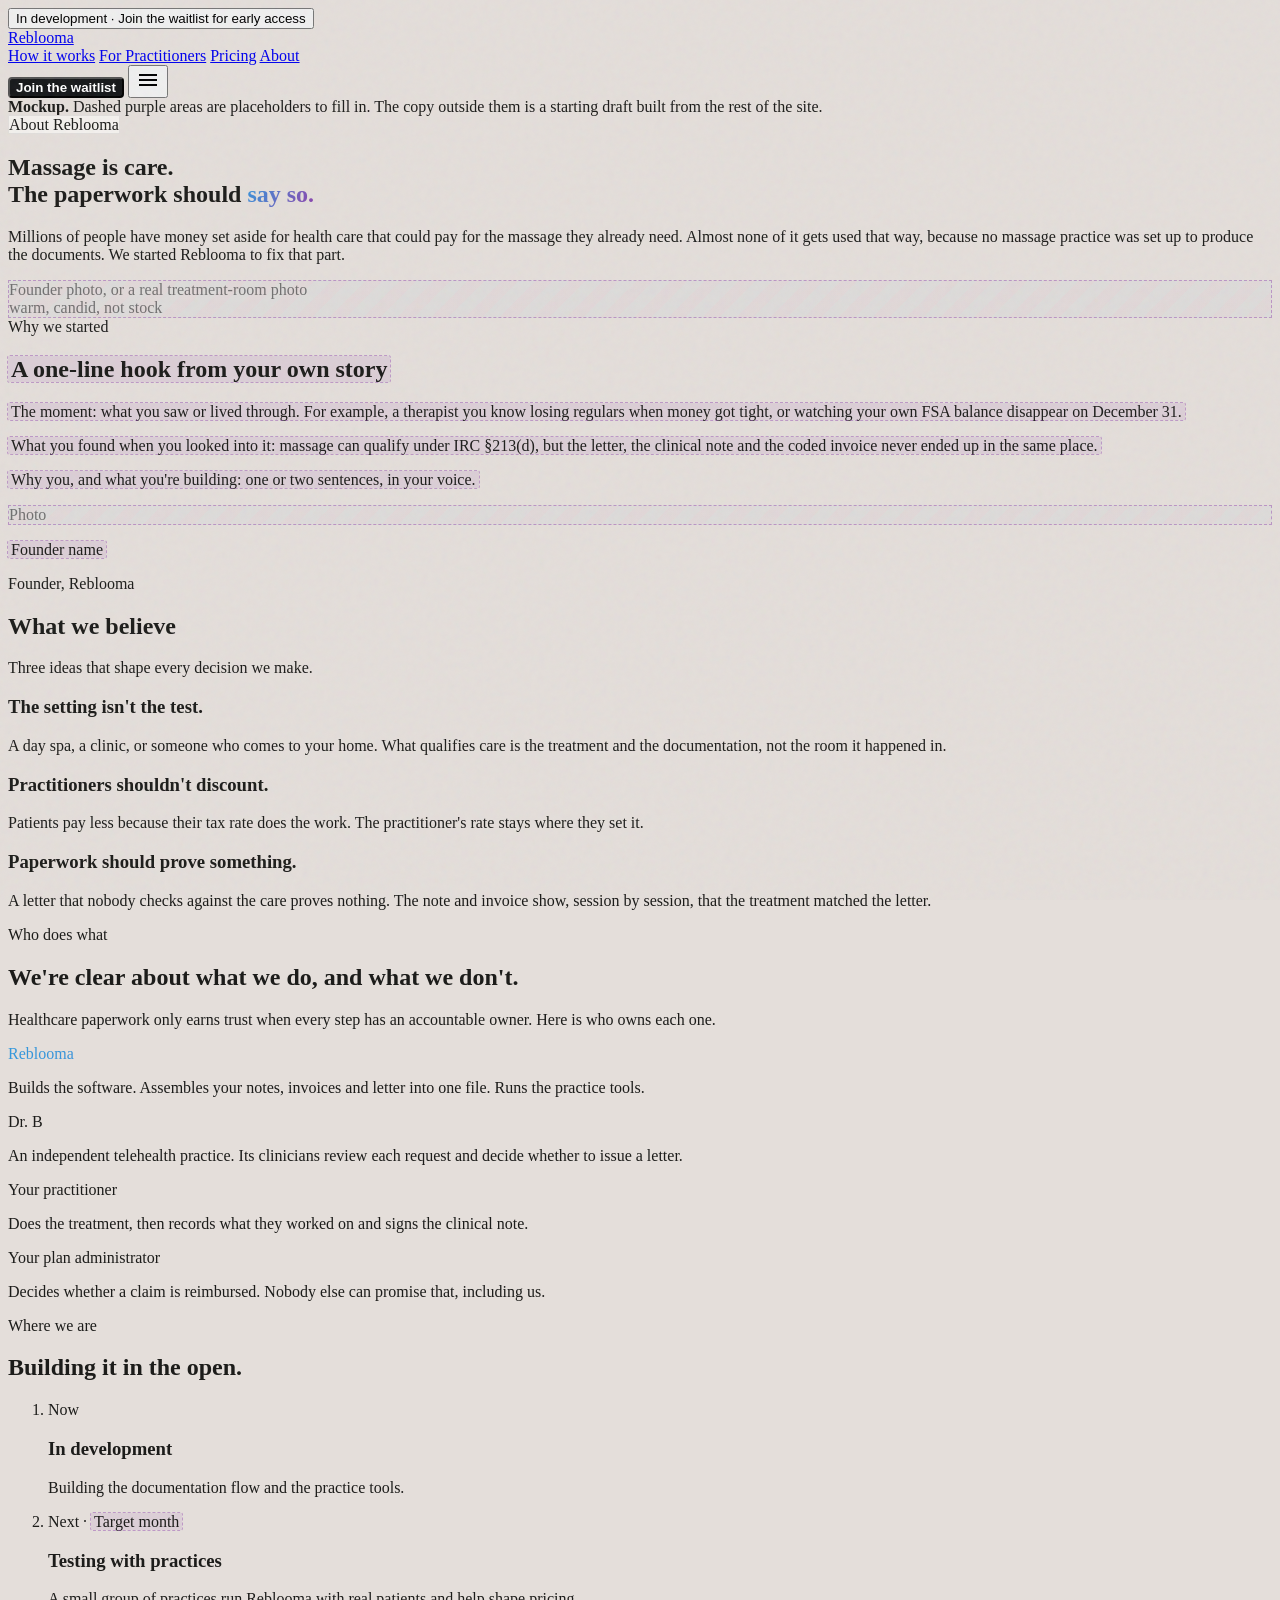
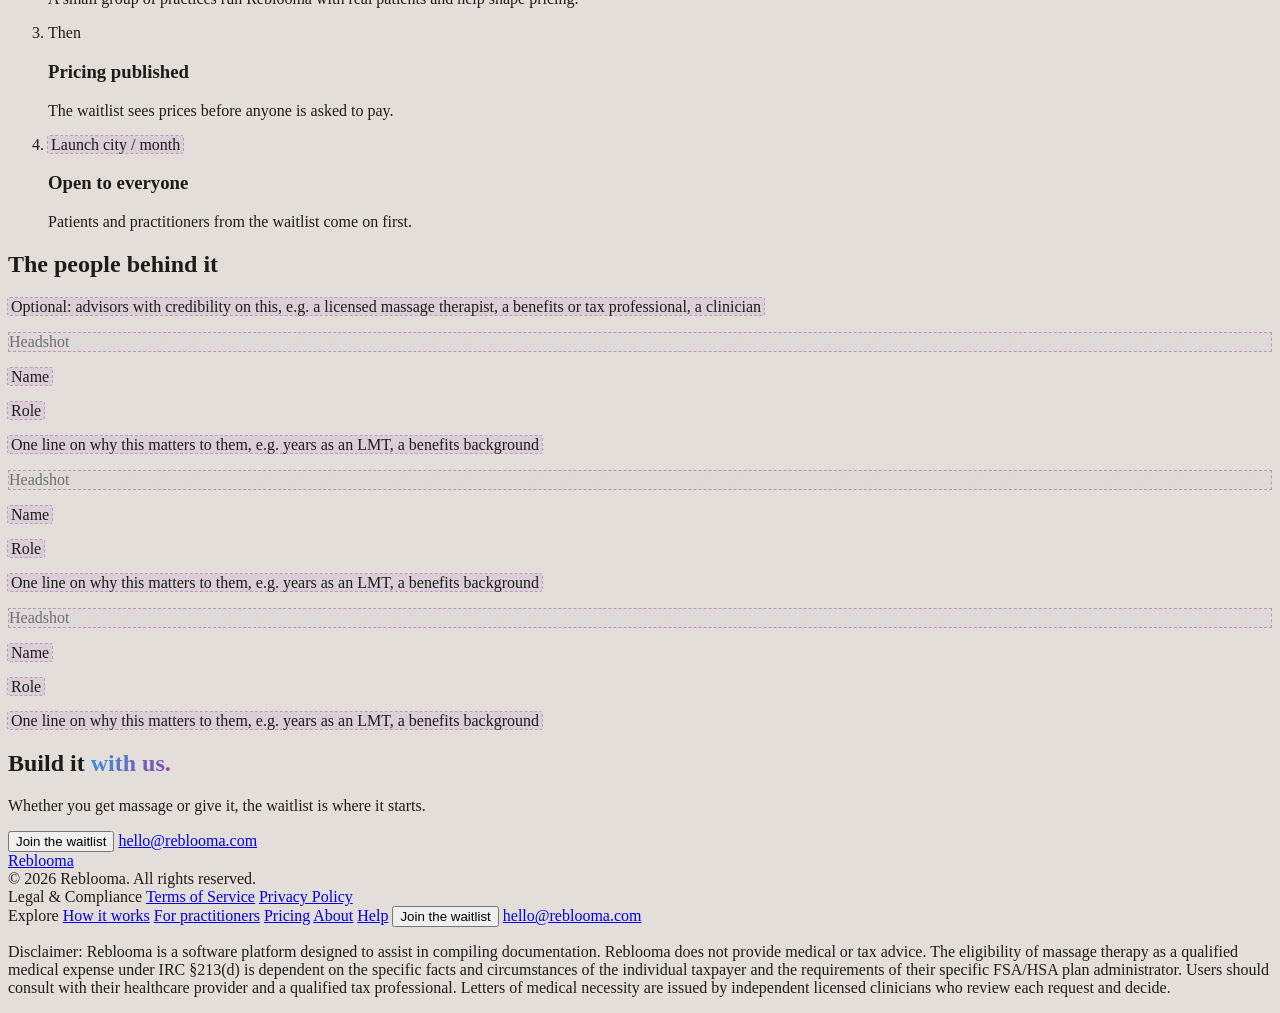
==== about.html @ 600e39d8 "Rebuild site: four linked pages, shared assets, waitlist flow Knit the Stitch exports into one site " ====
<!DOCTYPE html>
<html class="light" lang="en">
<head>
<meta charset="utf-8">
<meta content="width=device-width, initial-scale=1.0" name="viewport">
<title>About Reblooma</title>
<meta name="description" content="Why Reblooma exists: massage is care, and the paperwork should say so.">
<link rel="canonical" href="https://www.reblooma.com/about.html">
<meta property="og:type" content="website">
<meta property="og:site_name" content="Reblooma">
<meta property="og:title" content="About Reblooma">
<meta property="og:description" content="Why Reblooma exists: massage is care, and the paperwork should say so.">
<meta property="og:url" content="https://www.reblooma.com/about.html">
<meta name="robots" content="noindex">
<meta name="theme-color" content="#e4deda">
<link rel="icon" href="https://lh3.googleusercontent.com/aida-public/[base64]">
<script src="https://cdn.tailwindcss.com?plugins=forms,container-queries"></script>
<script src="assets/tailwind.config.js"></script>
<link href="https://fonts.googleapis.com/css2?family=Lora:ital,wght@0,400..700;1,400..700&amp;family=Source+Sans+3:ital,wght@0,200..900;1,200..900&amp;display=swap" rel="stylesheet">
<link href="https://fonts.googleapis.com/css2?family=Material+Symbols+Outlined:wght,FILL@100..700,0..1&amp;display=swap" rel="stylesheet">
<link rel="stylesheet" href="assets/site.css">
<script src="assets/site.js" defer></script>
</head>
<body class="font-body-md antialiased relative selection:bg-tertiary-container selection:text-surface">
<div class="texture-overlay" aria-hidden="true"></div>
<!-- BEGIN: Top Bar -->
<button type="button" data-waitlist data-cta="top-bar" class="bg-primary flex justify-center items-center w-full py-2 px-4 text-center z-40 relative hover:opacity-90">
<span class="text-surface font-label-caps text-label-caps uppercase tracking-widest"><span class="hidden sm:inline">In development &middot; </span>Join the waitlist for early access</span>
</button>
<!-- END: Top Bar -->
<!-- BEGIN: Main Header -->
<header class="bg-surface/80 backdrop-blur-md border-b border-primary/10 sticky top-0 w-full z-30">
<div class="flex justify-between items-center max-w-7xl mx-auto px-container-padding h-16">
<a class="text-headline-sm font-headline-sm font-bold text-primary tracking-tight flex items-center" href="index.html"><img alt="" class="h-8 w-auto inline-block mr-2" src="https://lh3.googleusercontent.com/aida-public/[base64]">Reblooma</a>
<nav class="hidden md:flex items-center gap-8" aria-label="Main">
<a class="text-secondary hover:text-primary transition-colors font-label-caps text-label-caps uppercase" href="index.html#how-it-works-section">How it works</a>
<a class="text-secondary hover:text-primary transition-colors font-label-caps text-label-caps uppercase" href="practitioners.html">For Practitioners</a>
<a class="text-secondary hover:text-primary transition-colors font-label-caps text-label-caps uppercase" href="pricing.html">Pricing</a>
<a class="text-primary font-bold border-b border-primary pb-1 font-label-caps text-label-caps uppercase" href="about.html" aria-current="page">About</a>
</nav>
<div class="flex items-center gap-2">
<button type="button" data-waitlist data-cta="header" class="btn-primary font-ui-button text-ui-button px-4 py-2 hover:opacity-80 transition-opacity">Join the waitlist</button>
<button type="button" data-menu-toggle aria-controls="mobile-menu" aria-expanded="false" aria-label="Menu" class="md:hidden w-10 h-10 flex items-center justify-center text-primary"><span class="material-symbols-outlined">menu</span></button>
</div>
</div>
<nav id="mobile-menu" hidden class="md:hidden border-t border-primary/10 bg-surface px-container-padding pb-2" aria-label="Mobile">
<a class="block py-3 border-b border-primary/5 font-label-caps text-label-caps uppercase text-secondary" href="index.html#how-it-works-section">How it works</a>
<a class="block py-3 border-b border-primary/5 font-label-caps text-label-caps uppercase text-secondary" href="practitioners.html">For Practitioners</a>
<a class="block py-3 border-b border-primary/5 font-label-caps text-label-caps uppercase text-secondary" href="pricing.html">Pricing</a>
<a class="block py-3 border-b border-primary/5 font-label-caps text-label-caps uppercase text-primary font-bold" href="about.html">About</a>
</nav>
</header>
<!-- END: Main Header -->
<main class="relative z-20">
<!-- MOCKUP BANNER: remove before publishing -->
<div class="bg-[#8e44ad]/10 border-b border-[#8e44ad]/30 text-center px-container-padding py-3 text-[0.85rem] text-ink">
<b>Mockup.</b> Dashed purple areas are placeholders to fill in. The copy outside them is a starting draft built from the rest of the site.
</div>

<!-- BEGIN: Hero -->
<section class="max-w-7xl mx-auto px-container-padding pt-20 md:pt-24 pb-[52px] md:pb-section-gap">
<div class="grid grid-cols-1 lg:grid-cols-2 gap-16 items-center">
<div class="space-y-8">
<span class="font-label-caps text-label-caps uppercase tracking-widest text-primary border border-primary/20 px-3 py-1 rounded-full surface-tier-1 inline-block">About Reblooma</span>
<h1 class="font-display-lg-mobile md:font-display-lg text-display-lg-mobile md:text-display-lg text-primary">Massage is care. <br>The paperwork should <span class="brand-gradient-text">say so.</span></h1>
<p class="font-body-lg text-body-lg text-on-surface-variant max-w-xl">Millions of people have money set aside for health care that could pay for the massage they already need. Almost none of it gets used that way, because no massage practice was set up to produce the documents. We started Reblooma to fix that part.</p>
</div>
<div class="placeholder rounded-[4px] flex items-center justify-center text-center text-[0.8rem] font-label-caps uppercase tracking-widest p-4 aspect-[4/3] w-full">Founder photo, or a real treatment-room photo<br><span class='normal-case tracking-normal font-normal'>warm, candid, not stock</span></div>
</div>
</section>
<!-- END: Hero -->

<!-- BEGIN: Founder letter -->
<section class="bg-[#f3f0ed] border-y border-primary/5 py-[52px] md:py-section-gap">
<div class="max-w-[720px] mx-auto px-container-padding">
<span class="font-label-caps uppercase block mb-4 text-[0.7rem] tracking-[0.16em] text-ink/42">Why we started</span>
<h2 class="font-headline-md text-headline-md text-ink mb-8"><span class="fill-me">A one-line hook from your own story</span></h2>
<div class="space-y-5 text-[1.05rem] leading-[1.7] text-ink/80">
<p><span class="fill-me">The moment: what you saw or lived through. For example, a therapist you know losing regulars when money got tight, or watching your own FSA balance disappear on December 31.</span></p>
<p><span class="fill-me">What you found when you looked into it: massage can qualify under IRC §213(d), but the letter, the clinical note and the coded invoice never ended up in the same place.</span></p>
<p><span class="fill-me">Why you, and what you're building: one or two sentences, in your voice.</span></p>
</div>
<div class="border-t border-primary/10 mt-10 pt-6 flex items-center gap-4">
<div class="placeholder rounded-[4px] flex items-center justify-center text-center text-[0.8rem] font-label-caps uppercase tracking-widest p-4 w-14 h-14 !p-0 text-[0.6rem] shrink-0">Photo</div>
<div><p class="font-['Lora'] italic text-[1.2rem] text-ink"><span class="fill-me">Founder name</span></p><p class="font-label-caps text-label-caps uppercase text-secondary">Founder, Reblooma</p></div>
</div>
</div>
</section>
<!-- END: Founder letter -->

<!-- BEGIN: Beliefs -->
<section class="py-[52px] md:py-section-gap">
<div class="max-w-7xl mx-auto px-container-padding">
<div class="text-center max-w-2xl mx-auto mb-14">
<h2 class="font-headline-md text-headline-md text-primary mb-4">What we believe</h2>
<p class="text-on-surface-variant">Three ideas that shape every decision we make.</p>
</div>
<div class="grid grid-cols-1 md:grid-cols-3 gap-8">
<div class="bg-[#f3f0ed] border border-[#16181a]/[0.08] rounded-[4px] p-8"><h3 class="font-headline-sm text-[22px] text-ink mb-3">The setting isn't the test.</h3><p class="text-ink/62">A day spa, a clinic, or someone who comes to your home. What qualifies care is the treatment and the documentation, not the room it happened in.</p></div>
<div class="bg-[#f3f0ed] border border-[#16181a]/[0.08] rounded-[4px] p-8"><h3 class="font-headline-sm text-[22px] text-ink mb-3">Practitioners shouldn't discount.</h3><p class="text-ink/62">Patients pay less because their tax rate does the work. The practitioner's rate stays where they set it.</p></div>
<div class="bg-[#f3f0ed] border border-[#16181a]/[0.08] rounded-[4px] p-8"><h3 class="font-headline-sm text-[22px] text-ink mb-3">Paperwork should prove something.</h3><p class="text-ink/62">A letter that nobody checks against the care proves nothing. The note and invoice show, session by session, that the treatment matched the letter.</p></div>
</div>
</div>
</section>
<!-- END: Beliefs -->

<!-- BEGIN: Who does what -->
<section class="bg-surface border-y border-primary/10 py-[52px] md:py-section-gap">
<div class="max-w-5xl mx-auto px-container-padding">
<span class="font-label-caps uppercase block mb-4 text-[0.7rem] tracking-[0.16em] text-ink/42">Who does what</span>
<h2 class="font-headline-md text-headline-md text-ink mb-4">We're clear about what we do, and what we don't.</h2>
<p class="text-ink/62 mb-12 max-w-2xl">Healthcare paperwork only earns trust when every step has an accountable owner. Here is who owns each one.</p>
<div class="grid grid-cols-1 sm:grid-cols-2 lg:grid-cols-4 gap-4">
<div class="bg-[#f3f0ed] border-2 border-ink rounded-[4px] p-6"><p class="font-label-caps text-label-caps uppercase tracking-widest brand-gradient-text mb-3">Reblooma</p><p class="text-ink/80 text-[0.95rem] leading-relaxed">Builds the software. Assembles your notes, invoices and letter into one file. Runs the practice tools.</p></div>
<div class="bg-[#f3f0ed] border border-[#16181a]/[0.08] rounded-[4px] p-6"><p class="font-label-caps text-label-caps uppercase tracking-widest text-ink/42 mb-3">Dr. B</p><p class="text-ink/80 text-[0.95rem] leading-relaxed">An independent telehealth practice. Its clinicians review each request and decide whether to issue a letter.</p></div>
<div class="bg-[#f3f0ed] border border-[#16181a]/[0.08] rounded-[4px] p-6"><p class="font-label-caps text-label-caps uppercase tracking-widest text-ink/42 mb-3">Your practitioner</p><p class="text-ink/80 text-[0.95rem] leading-relaxed">Does the treatment, then records what they worked on and signs the clinical note.</p></div>
<div class="bg-[#f3f0ed] border border-[#16181a]/[0.08] rounded-[4px] p-6"><p class="font-label-caps text-label-caps uppercase tracking-widest text-ink/42 mb-3">Your plan administrator</p><p class="text-ink/80 text-[0.95rem] leading-relaxed">Decides whether a claim is reimbursed. Nobody else can promise that, including us.</p></div>
</div>
</div>
</section>
<!-- END: Who does what -->

<!-- BEGIN: Where we are -->
<section class="py-[52px] md:py-section-gap">
<div class="max-w-[720px] mx-auto px-container-padding">
<span class="font-label-caps uppercase block mb-4 text-[0.7rem] tracking-[0.16em] text-ink/42">Where we are</span>
<h2 class="font-headline-md text-headline-md text-ink mb-10">Building it in the open.</h2>
<ol class="relative border-l border-ink/15 ml-2 [&>li]:-ml-2">
<li class="relative pl-10 pb-10 last:pb-0"><span class="absolute left-0 top-1 w-4 h-4 rounded-full savings-bar-gradient"></span><p class="font-label-caps text-label-caps uppercase tracking-widest text-ink/42 mb-1">Now</p><h3 class="font-headline-sm text-[20px] text-ink mb-1">In development</h3><p class="text-ink/62">Building the documentation flow and the practice tools.</p></li>
<li class="relative pl-10 pb-10 last:pb-0"><span class="absolute left-0 top-1 w-4 h-4 rounded-full bg-ink/30"></span><p class="font-label-caps text-label-caps uppercase tracking-widest text-ink/42 mb-1">Next · <span class="fill-me">Target month</span></p><h3 class="font-headline-sm text-[20px] text-ink mb-1">Testing with practices</h3><p class="text-ink/62">A small group of practices run Reblooma with real patients and help shape pricing.</p></li>
<li class="relative pl-10 pb-10 last:pb-0"><span class="absolute left-0 top-1 w-4 h-4 rounded-full bg-transparent border border-ink/30"></span><p class="font-label-caps text-label-caps uppercase tracking-widest text-ink/42 mb-1">Then</p><h3 class="font-headline-sm text-[20px] text-ink mb-1">Pricing published</h3><p class="text-ink/62">The waitlist sees prices before anyone is asked to pay.</p></li>
<li class="relative pl-10 pb-10 last:pb-0"><span class="absolute left-0 top-1 w-4 h-4 rounded-full bg-transparent border border-ink/30"></span><p class="font-label-caps text-label-caps uppercase tracking-widest text-ink/42 mb-1"><span class="fill-me">Launch city / month</span></p><h3 class="font-headline-sm text-[20px] text-ink mb-1">Open to everyone</h3><p class="text-ink/62">Patients and practitioners from the waitlist come on first.</p></li>
</ol>
</div>
</section>
<!-- END: Where we are -->

<!-- BEGIN: Team -->
<section class="bg-[#f3f0ed] border-y border-primary/5 py-[52px] md:py-section-gap">
<div class="max-w-5xl mx-auto px-container-padding">
<div class="text-center max-w-2xl mx-auto mb-14">
<h2 class="font-headline-md text-headline-md text-primary mb-4">The people behind it</h2>
<p class="text-on-surface-variant"><span class="fill-me">Optional: advisors with credibility on this, e.g. a licensed massage therapist, a benefits or tax professional, a clinician</span></p>
</div>
<div class="grid grid-cols-1 sm:grid-cols-2 lg:grid-cols-3 gap-8">
<div class="bg-[#f3f0ed] border border-[#16181a]/[0.08] rounded-[4px] p-6"><div class="placeholder rounded-[4px] flex items-center justify-center text-center text-[0.8rem] font-label-caps uppercase tracking-widest p-4 aspect-square mb-5">Headshot</div><p class="font-headline-sm text-[20px] text-ink mb-1"><span class="fill-me">Name</span></p><p class="font-label-caps text-label-caps uppercase text-secondary mb-3"><span class="fill-me">Role</span></p><p class="text-ink/62 text-[0.9rem]"><span class="fill-me">One line on why this matters to them, e.g. years as an LMT, a benefits background</span></p></div><div class="bg-[#f3f0ed] border border-[#16181a]/[0.08] rounded-[4px] p-6"><div class="placeholder rounded-[4px] flex items-center justify-center text-center text-[0.8rem] font-label-caps uppercase tracking-widest p-4 aspect-square mb-5">Headshot</div><p class="font-headline-sm text-[20px] text-ink mb-1"><span class="fill-me">Name</span></p><p class="font-label-caps text-label-caps uppercase text-secondary mb-3"><span class="fill-me">Role</span></p><p class="text-ink/62 text-[0.9rem]"><span class="fill-me">One line on why this matters to them, e.g. years as an LMT, a benefits background</span></p></div><div class="bg-[#f3f0ed] border border-[#16181a]/[0.08] rounded-[4px] p-6"><div class="placeholder rounded-[4px] flex items-center justify-center text-center text-[0.8rem] font-label-caps uppercase tracking-widest p-4 aspect-square mb-5">Headshot</div><p class="font-headline-sm text-[20px] text-ink mb-1"><span class="fill-me">Name</span></p><p class="font-label-caps text-label-caps uppercase text-secondary mb-3"><span class="fill-me">Role</span></p><p class="text-ink/62 text-[0.9rem]"><span class="fill-me">One line on why this matters to them, e.g. years as an LMT, a benefits background</span></p></div>
</div>
</div>
</section>
<!-- END: Team -->

<!-- BEGIN: CTA -->
<section class="bg-primary text-surface py-24">
<div class="max-w-3xl mx-auto px-container-padding text-center">
<h2 class="font-display-lg-mobile md:font-display-lg text-display-lg-mobile md:text-display-lg mb-6">Build it <span class="brand-gradient-text">with us.</span></h2>
<p class="text-surface/70 text-lg mb-10">Whether you get massage or give it, the waitlist is where it starts.</p>
<div class="flex flex-col sm:flex-row gap-4 justify-center">
<button type="button" data-waitlist data-cta="about-cta" class="bg-white text-primary font-ui-button text-ui-button px-8 py-4 rounded-[4px] hover:opacity-90">Join the waitlist</button>
<a href="mailto:hello@reblooma.com" class="border border-white/40 text-white font-ui-button text-ui-button px-8 py-4 rounded-[4px] hover:bg-white/10">hello@reblooma.com</a>
</div>
</div>
</section>
<!-- END: CTA -->
</main>
<!-- BEGIN: Footer -->
<footer class="bg-surface-container border-t border-outline-variant/30 relative z-20">

<div class="grid grid-cols-1 md:grid-cols-3 gap-8 md:gap-12 max-w-7xl mx-auto px-container-padding py-20 items-start">
<div>
<a class="font-headline-sm text-headline-sm font-bold text-primary block mb-6" href="index.html">Reblooma</a>
<div class="font-label-caps text-label-caps text-on-surface-variant/70">&copy; 2026 Reblooma. All rights reserved.</div>
</div>
<div class="flex flex-col gap-4">
<span class="font-label-caps text-label-caps text-primary font-semibold mb-2">Legal &amp; Compliance</span>
<!-- TODO: Terms & Privacy pages don't exist yet — needed before collecting sign-ups at scale. -->
<a class="font-body-md text-body-md text-on-surface-variant hover:text-primary hover:underline transition-all text-left" href="#">Terms of Service</a>
<a class="font-body-md text-body-md text-on-surface-variant hover:text-primary hover:underline transition-all text-left" href="#">Privacy Policy</a>
</div>
<div class="flex flex-col gap-4">
<span class="font-label-caps text-label-caps text-primary font-semibold mb-2">Explore</span>
<a class="font-body-md text-body-md text-on-surface-variant hover:text-primary hover:underline transition-all text-left" href="index.html#how-it-works-section">How it works</a>
<a class="font-body-md text-body-md text-on-surface-variant hover:text-primary hover:underline transition-all text-left" href="practitioners.html">For practitioners</a>
<a class="font-body-md text-body-md text-on-surface-variant hover:text-primary hover:underline transition-all text-left" href="pricing.html">Pricing</a>
<a class="font-body-md text-body-md text-on-surface-variant hover:text-primary hover:underline transition-all text-left" href="about.html">About</a>
<a class="font-body-md text-body-md text-on-surface-variant hover:text-primary hover:underline transition-all text-left" href="index.html#faq">Help</a>
<button type="button" data-waitlist data-cta="footer" class="font-body-md text-body-md text-on-surface-variant hover:text-primary hover:underline transition-all text-left">Join the waitlist</button>
<a class="font-body-md text-body-md text-on-surface-variant hover:text-primary hover:underline transition-all text-left" href="mailto:hello@reblooma.com">hello@reblooma.com</a>
</div>
</div>
<div class="border-t border-primary/5 max-w-7xl mx-auto px-container-padding py-8">
<p class="font-label-caps text-[0.68rem] leading-[1.55] max-w-[100ch] text-left text-on-surface-variant/60">Disclaimer: Reblooma is a software platform designed to assist in compiling documentation. Reblooma does not provide medical or tax advice. The eligibility of massage therapy as a qualified medical expense under IRC &sect;213(d) is dependent on the specific facts and circumstances of the individual taxpayer and the requirements of their specific FSA/HSA plan administrator. Users should consult with their healthcare provider and a qualified tax professional. Letters of medical necessity are issued by independent licensed clinicians who review each request and decide.</p>
</div>
</footer>
<!-- END: Footer -->

</body>
</html>
---- assets/site.css ----
/* Shared Reblooma styles ("Matte Stone"). Page-specific bits live at the bottom. */

html { scroll-behavior: smooth; }
section[id], div[id] { scroll-margin-top: 80px; }

body {
  background-color: #e4deda;
  color: #1c1c1a;
}

.texture-overlay {
  position: fixed;
  inset: 0;
  pointer-events: none;
  z-index: 50;
  opacity: 0.05;
  background-image: url("data:image/svg+xml,%3Csvg viewBox='0 0 200 200' xmlns='http://www.w3.org/2000/svg'%3E%3Cfilter id='noiseFilter'%3E%3CfeTurbulence type='fractalNoise' baseFrequency='0.65' numOctaves='3' stitchTiles='stitch'/%3E%3C/filter%3E%3Crect width='100%25' height='100%25' filter='url(%23noiseFilter)'/%3E%3C/svg%3E");
}

.surface-tier-1 { background-color: #f3f0ed; border: 1px solid rgba(22, 24, 26, 0.08); }
.surface-tier-2 { background-color: #efebe7; border: 1px solid rgba(22, 24, 26, 0.08); }

.btn-primary {
  background-color: #16181a;
  color: #ffffff;
  border-radius: 4px;
  font-weight: 600;
}
.btn-secondary {
  background-color: transparent;
  color: #16181a;
  border: 1px solid rgba(22, 24, 26, 1);
  border-radius: 4px;
  font-weight: 600;
}

.brand-gradient-text {
  background: linear-gradient(120deg, #3498db, #8e44ad);
  -webkit-background-clip: text;
  -webkit-text-fill-color: transparent;
  background-clip: text;
}
.savings-bar-gradient { background: linear-gradient(120deg, #3498db, #8e44ad); }

/* ---------- Header: mobile menu ---------- */
#mobile-menu[hidden] { display: none; }

/* ---------- Landing: document glow sequence ---------- */
.doc-row-item { border: 1px solid rgba(22, 24, 26, 0.08); transition: all 0.3s ease; }

@keyframes glow-sequence-1 {
  0%, 33.33% { box-shadow: 0 0 16px rgba(52,152,219,.15), 0 0 8px rgba(142,68,173,.1); background-color: #fff; border-color: rgba(52,152,219,.3); }
  33.34%, 100% { box-shadow: 0 1px 2px 0 rgba(0,0,0,.05); background-color: #f3f0ed; border-color: rgba(22,24,26,.15); }
}
@keyframes glow-sequence-2 {
  0%, 33.33% { box-shadow: 0 1px 2px 0 rgba(0,0,0,.05); background-color: #f3f0ed; border-color: rgba(22,24,26,.15); }
  33.34%, 66.66% { box-shadow: 0 0 16px rgba(52,152,219,.15), 0 0 8px rgba(142,68,173,.1); background-color: #fff; border-color: rgba(52,152,219,.3); }
  66.67%, 100% { box-shadow: 0 1px 2px 0 rgba(0,0,0,.05); background-color: #f3f0ed; border-color: rgba(22,24,26,.15); }
}
@keyframes glow-sequence-3 {
  0%, 66.66% { box-shadow: 0 1px 2px 0 rgba(0,0,0,.05); background-color: #f3f0ed; border-color: rgba(22,24,26,.15); }
  66.67%, 100% { box-shadow: 0 0 16px rgba(52,152,219,.15), 0 0 8px rgba(142,68,173,.1); background-color: #fff; border-color: rgba(52,152,219,.3); }
}
.animate-glow-1 { animation: glow-sequence-1 6s infinite; }
.animate-glow-2 { animation: glow-sequence-2 6s infinite; }
.animate-glow-3 { animation: glow-sequence-3 6s infinite; }
.docs-container:hover .doc-row-item { animation-play-state: paused; }
.docs-container .doc-row-item:hover {
  animation: none;
  box-shadow: 0 0 16px rgba(52,152,219,.15), 0 0 8px rgba(142,68,173,.1) !important;
  background-color: #fff !important;
  border-color: rgba(52,152,219,.3) !important;
}

/* ---------- Landing: savings calculator sliders ---------- */
input[type=range].custom-slider { -webkit-appearance: none; appearance: none; width: 100%; background: transparent; }
input[type=range].custom-slider::-webkit-slider-thumb {
  -webkit-appearance: none;
  height: 16px; width: 16px; border-radius: 50%;
  background: #16181a; cursor: pointer; margin-top: -6px;
  border: 2px solid #fff; box-shadow: 0 1px 3px rgba(0,0,0,.2);
}
input[type=range].custom-slider::-webkit-slider-runnable-track {
  width: 100%; height: 4px; cursor: pointer; background: rgba(22,24,26,.1); border-radius: 2px;
}
input[type=range].custom-slider::-moz-range-thumb {
  height: 12px; width: 12px; border-radius: 50%; background: #16181a; border: 2px solid #fff; cursor: pointer;
}
input[type=range].custom-slider::-moz-range-track { height: 4px; background: rgba(22,24,26,.1); border-radius: 2px; }
input[type=range].custom-slider:focus { outline: none; }
input[type=range].custom-slider:focus-visible::-webkit-slider-thumb { box-shadow: 0 0 0 3px rgba(52,152,219,.4); }

/* ---------- Practitioners: money flow ---------- */
@keyframes flow-down {
  0% { transform: translateY(-100%); opacity: 0; }
  20%, 80% { opacity: 1; }
  100% { transform: translateY(100%); opacity: 0; }
}
@keyframes money-flow {
  0% { left: 0%; opacity: 0; }
  20%, 80% { opacity: 1; }
  100% { left: 100%; opacity: 0; }
}
.animate-money-flow { position: absolute; animation: money-flow 3s infinite linear; top: 50%; transform: translateY(-50%); }

@media (prefers-reduced-motion: reduce) {
  .animate-glow-1, .animate-glow-2, .animate-glow-3, .animate-money-flow { animation: none; }
}

/* ---------- Waitlist modal ---------- */
.wl-choice[aria-pressed="true"] { background: #16181a; color: #fff; }
.wl-input {
  width: 100%;
  border: 0;
  border-bottom: 1px solid rgba(22, 24, 26, 0.2);
  background: transparent;
  padding: 8px 0;
  font-size: 16px;
}
.wl-input:focus { outline: none; box-shadow: none; border-bottom-color: #16181a; }
.wl-error { color: #93000a; font-size: 13px; }

/* ---------- About mockup: placeholders you need to fill ---------- */
.placeholder {
  border: 1.5px dashed rgba(142, 68, 173, 0.45);
  background: repeating-linear-gradient(135deg, rgba(52,152,219,.04) 0 12px, rgba(142,68,173,.04) 12px 24px);
  color: rgba(22, 24, 26, 0.55);
}
.fill-me {
  background: rgba(142, 68, 173, 0.1);
  outline: 1px dashed rgba(142, 68, 173, 0.45);
  border-radius: 2px;
  padding: 0 3px;
}
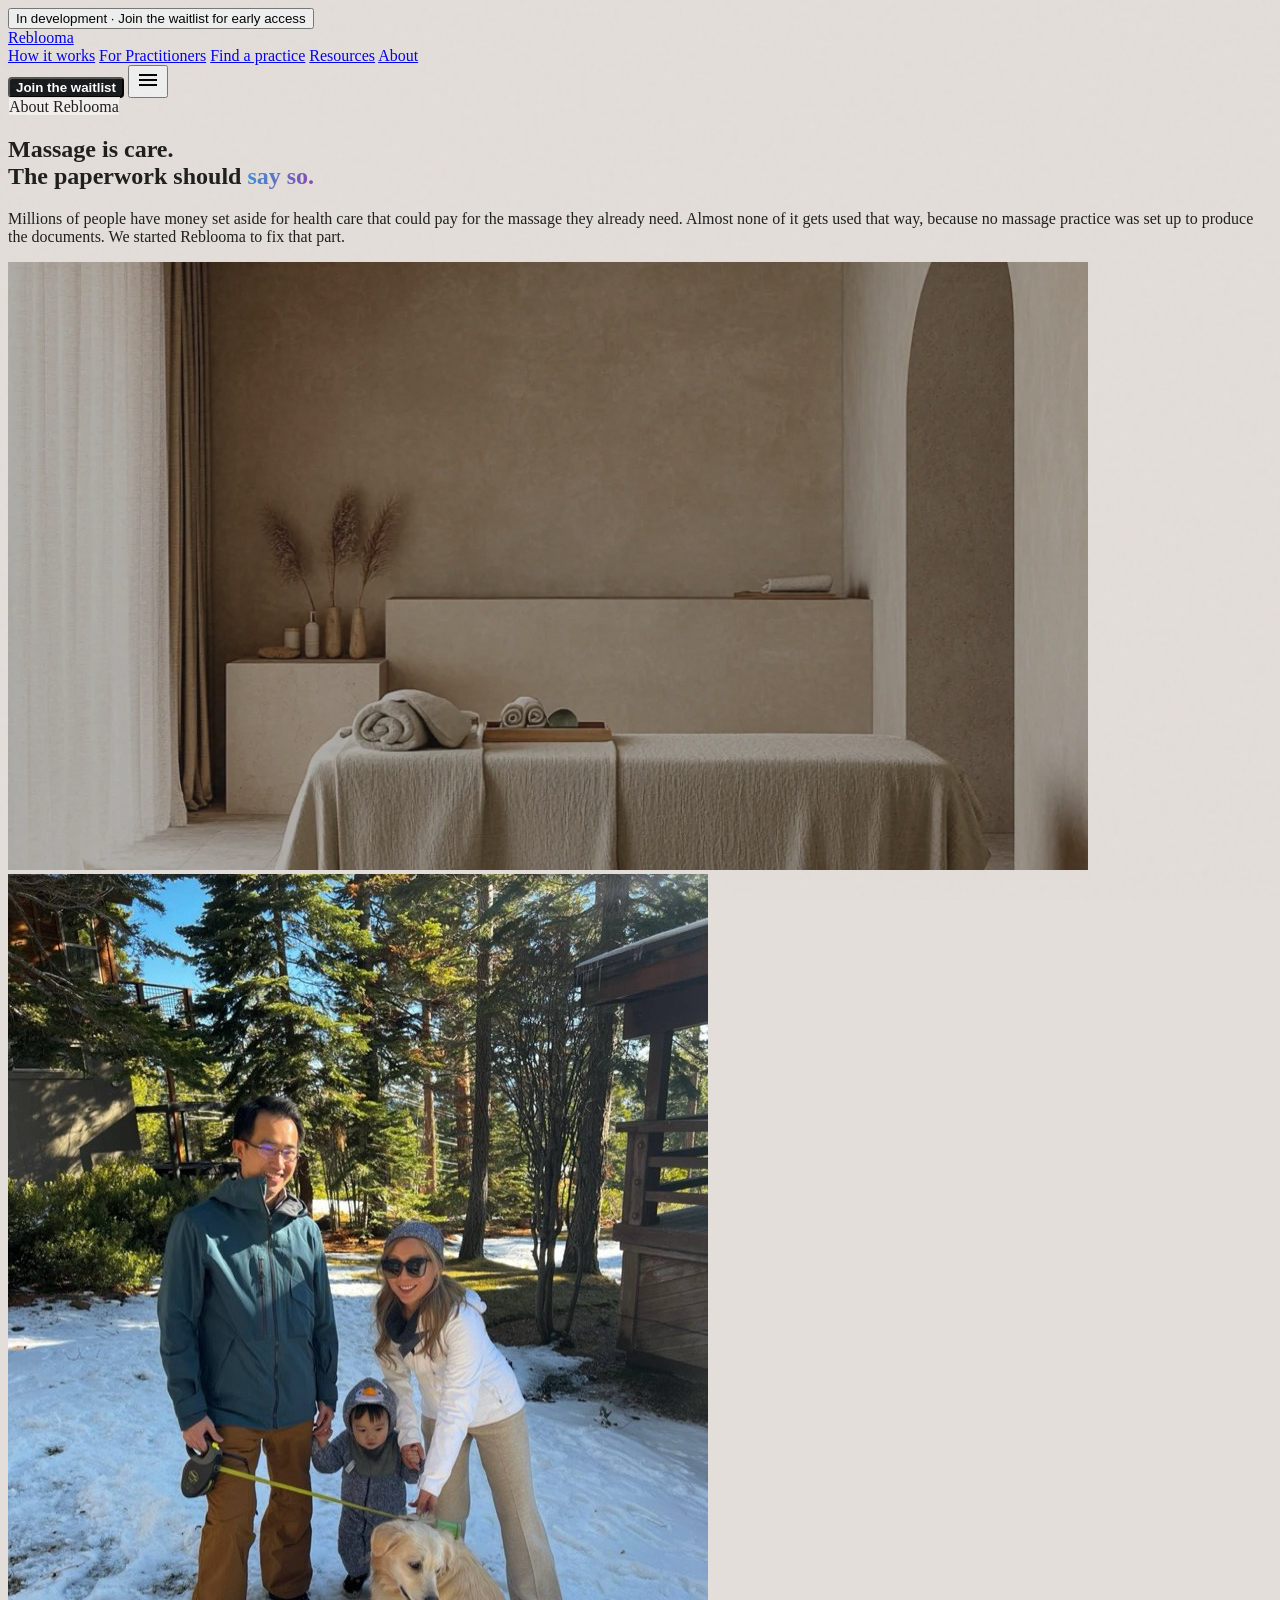
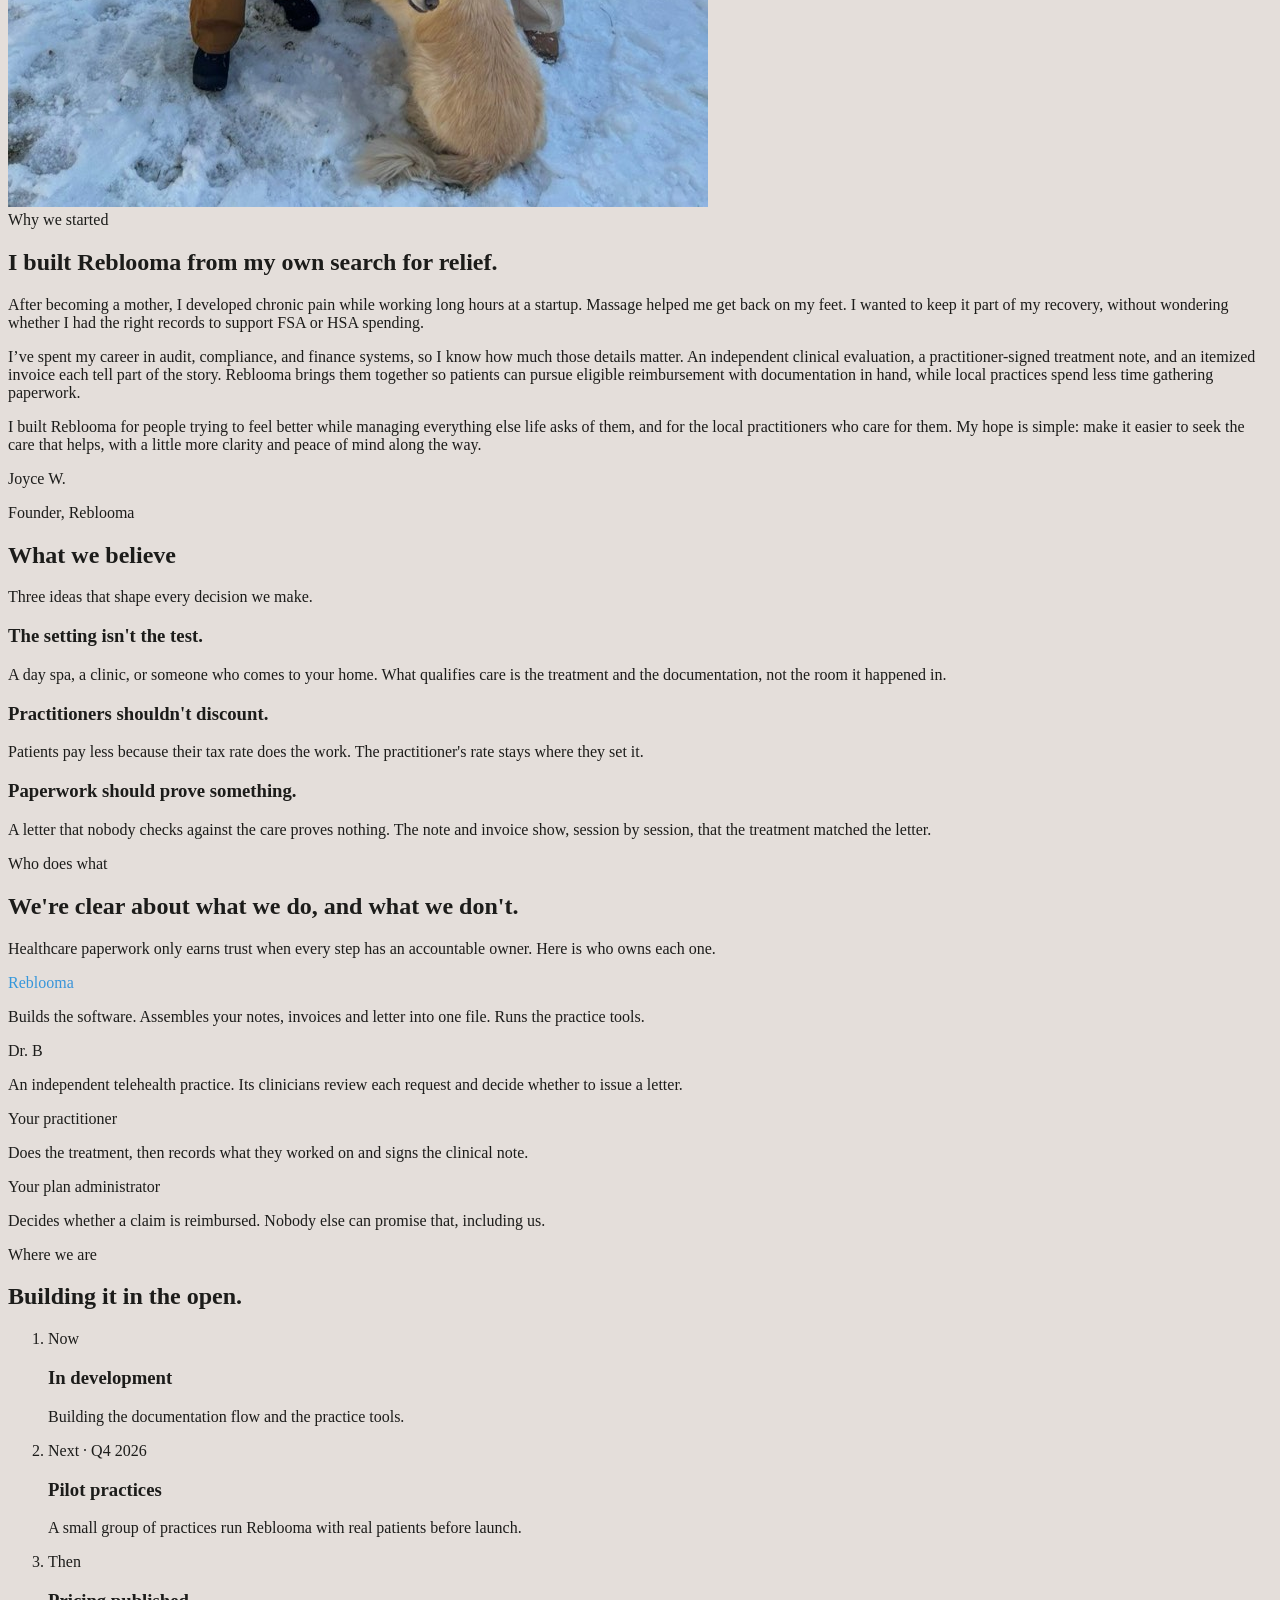
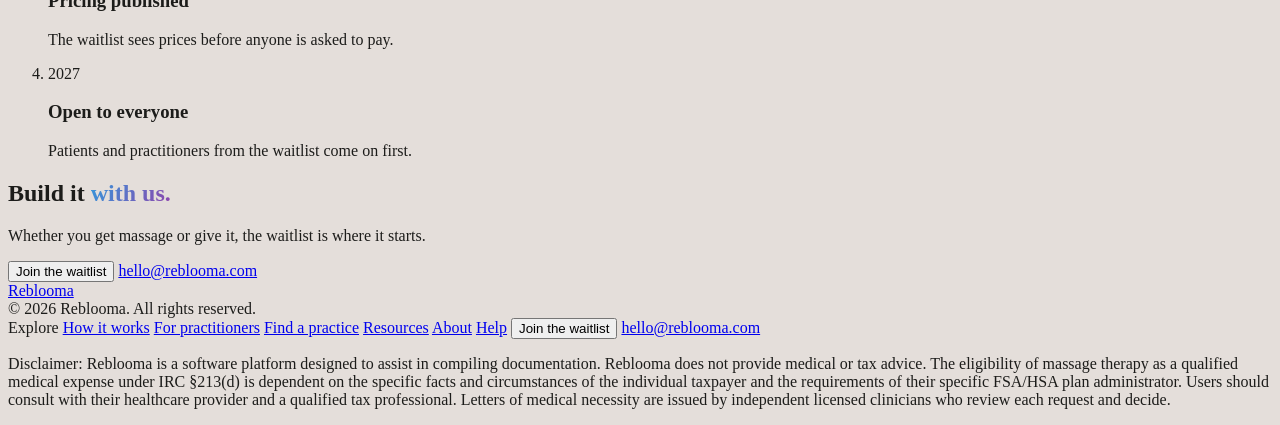
==== commit 0173b884: "Add directory and resources pages, connect waitlist to GoHighLevel - directory.html: practice search" ====
--- a/about.html
+++ b/about.html
@@ -11,7 +11,6 @@
 <meta property="og:title" content="About Reblooma">
 <meta property="og:description" content="Why Reblooma exists: massage is care, and the paperwork should say so.">
 <meta property="og:url" content="https://www.reblooma.com/about.html">
-<meta name="robots" content="noindex">
 <meta name="theme-color" content="#e4deda">
 <link rel="icon" href="https://lh3.googleusercontent.com/aida-public/[base64]">
 <script src="https://cdn.tailwindcss.com?plugins=forms,container-queries"></script>
@@ -32,30 +31,28 @@
 <header class="bg-surface/80 backdrop-blur-md border-b border-primary/10 sticky top-0 w-full z-30">
 <div class="flex justify-between items-center max-w-7xl mx-auto px-container-padding h-16">
 <a class="text-headline-sm font-headline-sm font-bold text-primary tracking-tight flex items-center" href="index.html"><img alt="" class="h-8 w-auto inline-block mr-2" src="https://lh3.googleusercontent.com/aida-public/[base64]">Reblooma</a>
-<nav class="hidden md:flex items-center gap-8" aria-label="Main">
-<a class="text-secondary hover:text-primary transition-colors font-label-caps text-label-caps uppercase" href="index.html#how-it-works-section">How it works</a>
-<a class="text-secondary hover:text-primary transition-colors font-label-caps text-label-caps uppercase" href="practitioners.html">For Practitioners</a>
-<a class="text-secondary hover:text-primary transition-colors font-label-caps text-label-caps uppercase" href="pricing.html">Pricing</a>
-<a class="text-primary font-bold border-b border-primary pb-1 font-label-caps text-label-caps uppercase" href="about.html" aria-current="page">About</a>
+<nav class="hidden lg:flex items-center gap-6" aria-label="Main">
+<a class="text-secondary hover:text-primary transition-colors font-label-caps text-label-caps uppercase pb-1 border-b-2 border-transparent" href="index.html#how-it-works-section">How it works</a>
+<a class="text-secondary hover:text-primary transition-colors font-label-caps text-label-caps uppercase pb-1 border-b-2 border-transparent" href="practitioners.html">For Practitioners</a>
+<a class="text-secondary hover:text-primary transition-colors font-label-caps text-label-caps uppercase pb-1 border-b-2 border-transparent" href="directory.html">Find a practice</a>
+<a class="text-secondary hover:text-primary transition-colors font-label-caps text-label-caps uppercase pb-1 border-b-2 border-transparent" href="resources.html">Resources</a>
+<a class="text-primary font-bold font-label-caps text-label-caps uppercase pb-1 border-b-2 border-primary" href="about.html" aria-current="page">About</a>
 </nav>
 <div class="flex items-center gap-2">
 <button type="button" data-waitlist data-cta="header" class="btn-primary font-ui-button text-ui-button px-4 py-2 hover:opacity-80 transition-opacity">Join the waitlist</button>
-<button type="button" data-menu-toggle aria-controls="mobile-menu" aria-expanded="false" aria-label="Menu" class="md:hidden w-10 h-10 flex items-center justify-center text-primary"><span class="material-symbols-outlined">menu</span></button>
+<button type="button" data-menu-toggle aria-controls="mobile-menu" aria-expanded="false" aria-label="Menu" class="lg:hidden w-10 h-10 flex items-center justify-center text-primary"><span class="material-symbols-outlined">menu</span></button>
 </div>
 </div>
-<nav id="mobile-menu" hidden class="md:hidden border-t border-primary/10 bg-surface px-container-padding pb-2" aria-label="Mobile">
+<nav id="mobile-menu" hidden class="lg:hidden border-t border-primary/10 bg-surface px-container-padding pb-2" aria-label="Mobile">
 <a class="block py-3 border-b border-primary/5 font-label-caps text-label-caps uppercase text-secondary" href="index.html#how-it-works-section">How it works</a>
 <a class="block py-3 border-b border-primary/5 font-label-caps text-label-caps uppercase text-secondary" href="practitioners.html">For Practitioners</a>
-<a class="block py-3 border-b border-primary/5 font-label-caps text-label-caps uppercase text-secondary" href="pricing.html">Pricing</a>
+<a class="block py-3 border-b border-primary/5 font-label-caps text-label-caps uppercase text-secondary" href="directory.html">Find a practice</a>
+<a class="block py-3 border-b border-primary/5 font-label-caps text-label-caps uppercase text-secondary" href="resources.html">Resources</a>
 <a class="block py-3 border-b border-primary/5 font-label-caps text-label-caps uppercase text-primary font-bold" href="about.html">About</a>
 </nav>
 </header>
 <!-- END: Main Header -->
 <main class="relative z-20">
-<!-- MOCKUP BANNER: remove before publishing -->
-<div class="bg-[#8e44ad]/10 border-b border-[#8e44ad]/30 text-center px-container-padding py-3 text-[0.85rem] text-ink">
-<b>Mockup.</b> Dashed purple areas are placeholders to fill in. The copy outside them is a starting draft built from the rest of the site.
-</div>
 
 <!-- BEGIN: Hero -->
 <section class="max-w-7xl mx-auto px-container-padding pt-20 md:pt-24 pb-[52px] md:pb-section-gap">
@@ -65,24 +62,26 @@
 <h1 class="font-display-lg-mobile md:font-display-lg text-display-lg-mobile md:text-display-lg text-primary">Massage is care. <br>The paperwork should <span class="brand-gradient-text">say so.</span></h1>
 <p class="font-body-lg text-body-lg text-on-surface-variant max-w-xl">Millions of people have money set aside for health care that could pay for the massage they already need. Almost none of it gets used that way, because no massage practice was set up to produce the documents. We started Reblooma to fix that part.</p>
 </div>
-<div class="placeholder rounded-[4px] flex items-center justify-center text-center text-[0.8rem] font-label-caps uppercase tracking-widest p-4 aspect-[4/3] w-full">Founder photo, or a real treatment-room photo<br><span class='normal-case tracking-normal font-normal'>warm, candid, not stock</span></div>
+<img src="assets/img/treatment-room.webp" width="1080" height="608" decoding="async" class="w-full rounded-[4px] border border-[#16181a]/[0.08] shadow-sm object-cover" alt="A quiet treatment room: a linen-draped massage table, rolled towels and dried grasses against a warm plaster wall">
 </div>
 </section>
 <!-- END: Hero -->
 
 <!-- BEGIN: Founder letter -->
 <section class="bg-[#f3f0ed] border-y border-primary/5 py-[52px] md:py-section-gap">
-<div class="max-w-[720px] mx-auto px-container-padding">
+<div class="max-w-[1040px] mx-auto px-container-padding grid grid-cols-1 md:grid-cols-[300px_1fr] gap-10 md:gap-14 items-start">
+<img src="assets/img/joyce-family.jpg" width="700" height="933" decoding="async" class="w-full max-w-[300px] rounded-[4px] border border-[#16181a]/[0.08] shadow-sm object-cover md:mt-24" alt="Joyce with her family and their dog, outside in the snow">
+<div>
 <span class="font-label-caps uppercase block mb-4 text-[0.7rem] tracking-[0.16em] text-ink/42">Why we started</span>
-<h2 class="font-headline-md text-headline-md text-ink mb-8"><span class="fill-me">A one-line hook from your own story</span></h2>
-<div class="space-y-5 text-[1.05rem] leading-[1.7] text-ink/80">
-<p><span class="fill-me">The moment: what you saw or lived through. For example, a therapist you know losing regulars when money got tight, or watching your own FSA balance disappear on December 31.</span></p>
-<p><span class="fill-me">What you found when you looked into it: massage can qualify under IRC §213(d), but the letter, the clinical note and the coded invoice never ended up in the same place.</span></p>
-<p><span class="fill-me">Why you, and what you're building: one or two sentences, in your voice.</span></p>
+<h2 class="font-headline-md text-[28px] leading-[1.35] italic text-ink mb-8">I built Reblooma from my own search for relief.</h2>
+<div class="space-y-5 text-[1.05rem] leading-[1.75] text-ink/80">
+<p>After becoming a mother, I developed chronic pain while working long hours at a startup. Massage helped me get back on my feet. I wanted to keep it part of my recovery, without wondering whether I had the right records to support FSA or HSA spending.</p>
+<p>I&rsquo;ve spent my career in audit, compliance, and finance systems, so I know how much those details matter. An independent clinical evaluation, a practitioner-signed treatment note, and an itemized invoice each tell part of the story. Reblooma brings them together so patients can pursue eligible reimbursement with documentation in hand, while local practices spend less time gathering paperwork.</p>
+<p>I built Reblooma for people trying to feel better while managing everything else life asks of them, and for the local practitioners who care for them. My hope is simple: make it easier to seek the care that helps, with a little more clarity and peace of mind along the way.</p>
 </div>
-<div class="border-t border-primary/10 mt-10 pt-6 flex items-center gap-4">
-<div class="placeholder rounded-[4px] flex items-center justify-center text-center text-[0.8rem] font-label-caps uppercase tracking-widest p-4 w-14 h-14 !p-0 text-[0.6rem] shrink-0">Photo</div>
-<div><p class="font-['Lora'] italic text-[1.2rem] text-ink"><span class="fill-me">Founder name</span></p><p class="font-label-caps text-label-caps uppercase text-secondary">Founder, Reblooma</p></div>
+<div class="border-t border-primary/10 mt-10 pt-6">
+<div><p class="font-['Lora'] italic text-[1.2rem] text-ink">Joyce W.</p><p class="font-label-caps text-label-caps uppercase text-secondary">Founder, Reblooma</p></div>
+</div>
 </div>
 </div>
 </section>
@@ -127,15 +126,18 @@
 <h2 class="font-headline-md text-headline-md text-ink mb-10">Building it in the open.</h2>
 <ol class="relative border-l border-ink/15 ml-2 [&>li]:-ml-2">
 <li class="relative pl-10 pb-10 last:pb-0"><span class="absolute left-0 top-1 w-4 h-4 rounded-full savings-bar-gradient"></span><p class="font-label-caps text-label-caps uppercase tracking-widest text-ink/42 mb-1">Now</p><h3 class="font-headline-sm text-[20px] text-ink mb-1">In development</h3><p class="text-ink/62">Building the documentation flow and the practice tools.</p></li>
-<li class="relative pl-10 pb-10 last:pb-0"><span class="absolute left-0 top-1 w-4 h-4 rounded-full bg-ink/30"></span><p class="font-label-caps text-label-caps uppercase tracking-widest text-ink/42 mb-1">Next · <span class="fill-me">Target month</span></p><h3 class="font-headline-sm text-[20px] text-ink mb-1">Testing with practices</h3><p class="text-ink/62">A small group of practices run Reblooma with real patients and help shape pricing.</p></li>
+<li class="relative pl-10 pb-10 last:pb-0"><span class="absolute left-0 top-1 w-4 h-4 rounded-full bg-ink/30"></span><p class="font-label-caps text-label-caps uppercase tracking-widest text-ink/42 mb-1">Next · Q4 2026</p><h3 class="font-headline-sm text-[20px] text-ink mb-1">Pilot practices</h3><p class="text-ink/62">A small group of practices run Reblooma with real patients before launch.</p></li>
 <li class="relative pl-10 pb-10 last:pb-0"><span class="absolute left-0 top-1 w-4 h-4 rounded-full bg-transparent border border-ink/30"></span><p class="font-label-caps text-label-caps uppercase tracking-widest text-ink/42 mb-1">Then</p><h3 class="font-headline-sm text-[20px] text-ink mb-1">Pricing published</h3><p class="text-ink/62">The waitlist sees prices before anyone is asked to pay.</p></li>
-<li class="relative pl-10 pb-10 last:pb-0"><span class="absolute left-0 top-1 w-4 h-4 rounded-full bg-transparent border border-ink/30"></span><p class="font-label-caps text-label-caps uppercase tracking-widest text-ink/42 mb-1"><span class="fill-me">Launch city / month</span></p><h3 class="font-headline-sm text-[20px] text-ink mb-1">Open to everyone</h3><p class="text-ink/62">Patients and practitioners from the waitlist come on first.</p></li>
+<li class="relative pl-10 pb-10 last:pb-0"><span class="absolute left-0 top-1 w-4 h-4 rounded-full bg-transparent border border-ink/30"></span><p class="font-label-caps text-label-caps uppercase tracking-widest text-ink/42 mb-1">2027</p><h3 class="font-headline-sm text-[20px] text-ink mb-1">Open to everyone</h3><p class="text-ink/62">Patients and practitioners from the waitlist come on first.</p></li>
 </ol>
 </div>
 </section>
 <!-- END: Where we are -->
 
-<!-- BEGIN: Team -->
+<!-- HIDDEN: Team section ("The people behind it"). Kept for later.
+     To bring it back: delete this comment opener and the closer below,
+     then fill in the headshots, names, roles and the advisors line.
+
 <section class="bg-[#f3f0ed] border-y border-primary/5 py-[52px] md:py-section-gap">
 <div class="max-w-5xl mx-auto px-container-padding">
 <div class="text-center max-w-2xl mx-auto mb-14">
@@ -147,7 +149,8 @@
 </div>
 </div>
 </section>
-<!-- END: Team -->
+
+     END HIDDEN: Team section -->
 
 <!-- BEGIN: CTA -->
 <section class="bg-primary text-surface py-24">
@@ -165,22 +168,17 @@
 <!-- BEGIN: Footer -->
 <footer class="bg-surface-container border-t border-outline-variant/30 relative z-20">
 
-<div class="grid grid-cols-1 md:grid-cols-3 gap-8 md:gap-12 max-w-7xl mx-auto px-container-padding py-20 items-start">
+<div class="grid grid-cols-1 md:grid-cols-2 gap-8 md:gap-12 max-w-7xl mx-auto px-container-padding py-20 items-start">
 <div>
 <a class="font-headline-sm text-headline-sm font-bold text-primary block mb-6" href="index.html">Reblooma</a>
 <div class="font-label-caps text-label-caps text-on-surface-variant/70">&copy; 2026 Reblooma. All rights reserved.</div>
 </div>
 <div class="flex flex-col gap-4">
-<span class="font-label-caps text-label-caps text-primary font-semibold mb-2">Legal &amp; Compliance</span>
-<!-- TODO: Terms & Privacy pages don't exist yet — needed before collecting sign-ups at scale. -->
-<a class="font-body-md text-body-md text-on-surface-variant hover:text-primary hover:underline transition-all text-left" href="#">Terms of Service</a>
-<a class="font-body-md text-body-md text-on-surface-variant hover:text-primary hover:underline transition-all text-left" href="#">Privacy Policy</a>
-</div>
-<div class="flex flex-col gap-4">
 <span class="font-label-caps text-label-caps text-primary font-semibold mb-2">Explore</span>
 <a class="font-body-md text-body-md text-on-surface-variant hover:text-primary hover:underline transition-all text-left" href="index.html#how-it-works-section">How it works</a>
 <a class="font-body-md text-body-md text-on-surface-variant hover:text-primary hover:underline transition-all text-left" href="practitioners.html">For practitioners</a>
-<a class="font-body-md text-body-md text-on-surface-variant hover:text-primary hover:underline transition-all text-left" href="pricing.html">Pricing</a>
+<a class="font-body-md text-body-md text-on-surface-variant hover:text-primary hover:underline transition-all text-left" href="directory.html">Find a practice</a>
+<a class="font-body-md text-body-md text-on-surface-variant hover:text-primary hover:underline transition-all text-left" href="resources.html">Resources</a>
 <a class="font-body-md text-body-md text-on-surface-variant hover:text-primary hover:underline transition-all text-left" href="about.html">About</a>
 <a class="font-body-md text-body-md text-on-surface-variant hover:text-primary hover:underline transition-all text-left" href="index.html#faq">Help</a>
 <button type="button" data-waitlist data-cta="footer" class="font-body-md text-body-md text-on-surface-variant hover:text-primary hover:underline transition-all text-left">Join the waitlist</button>
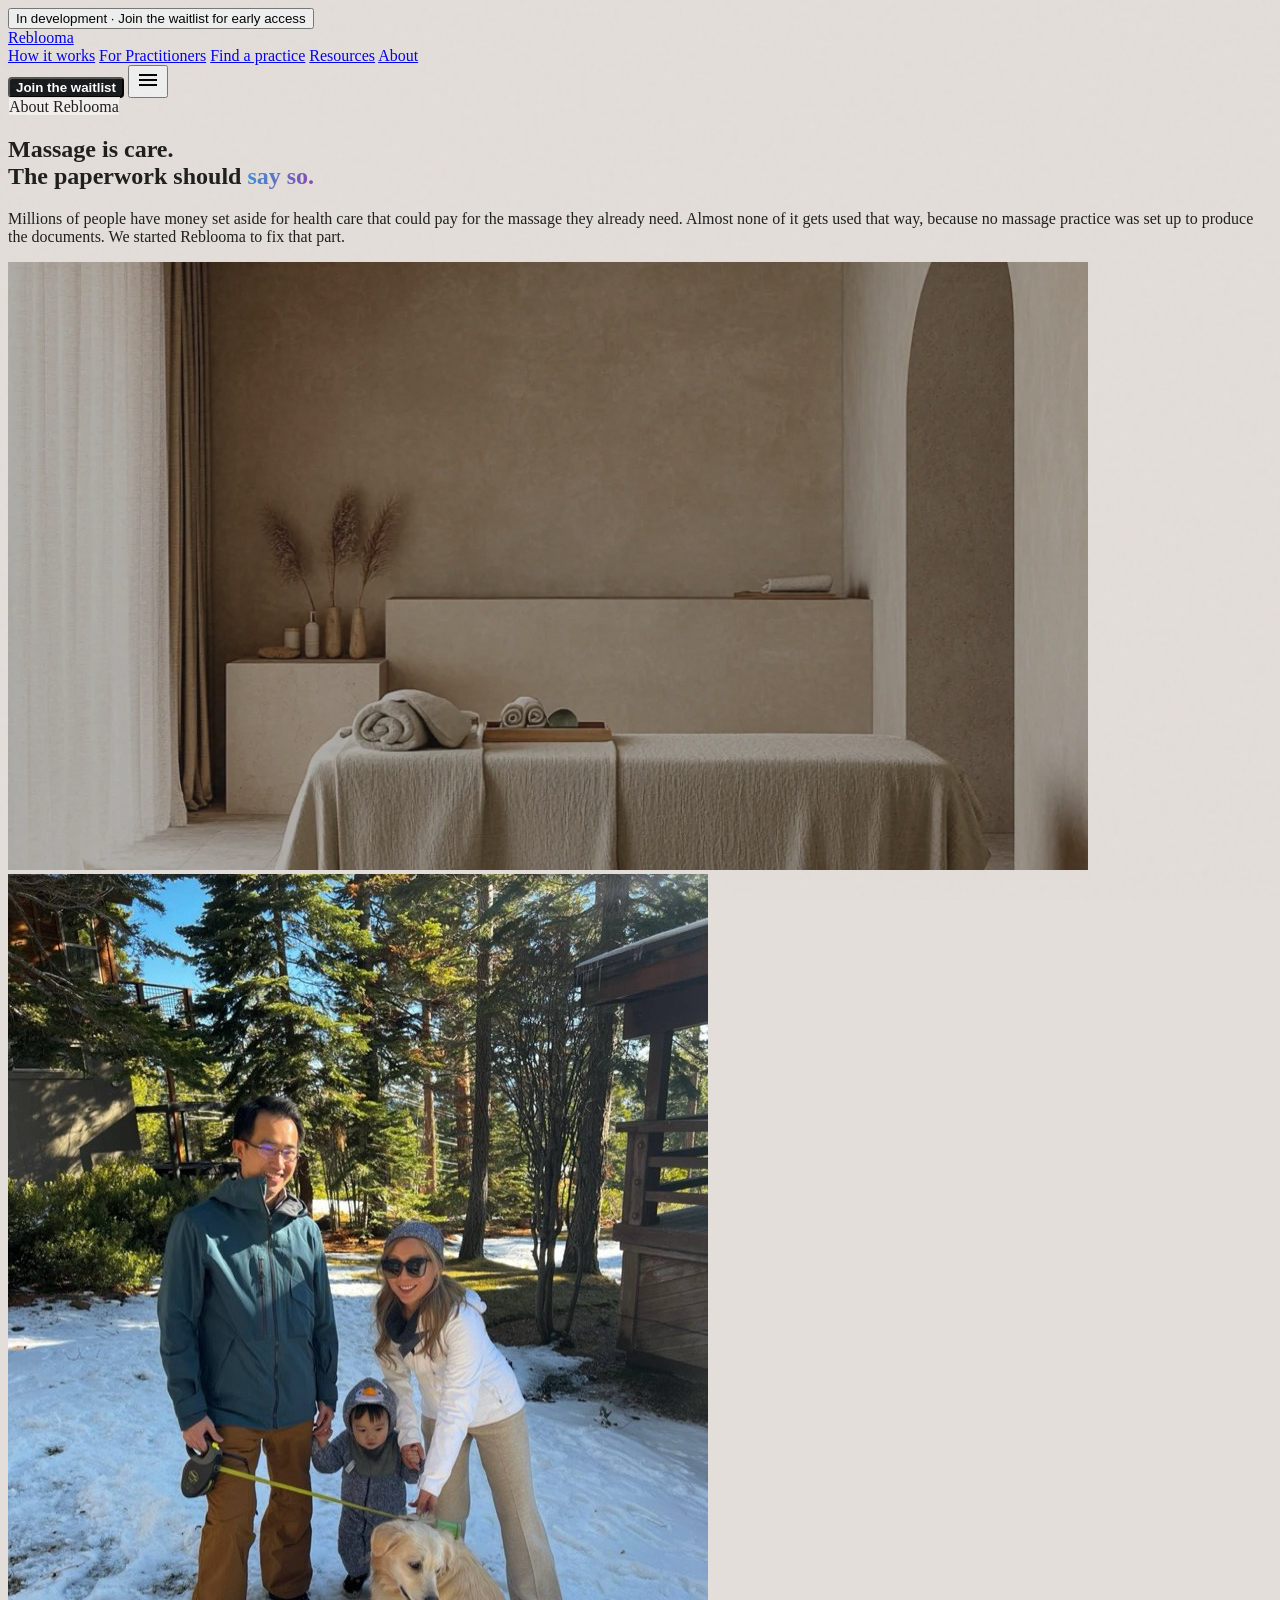
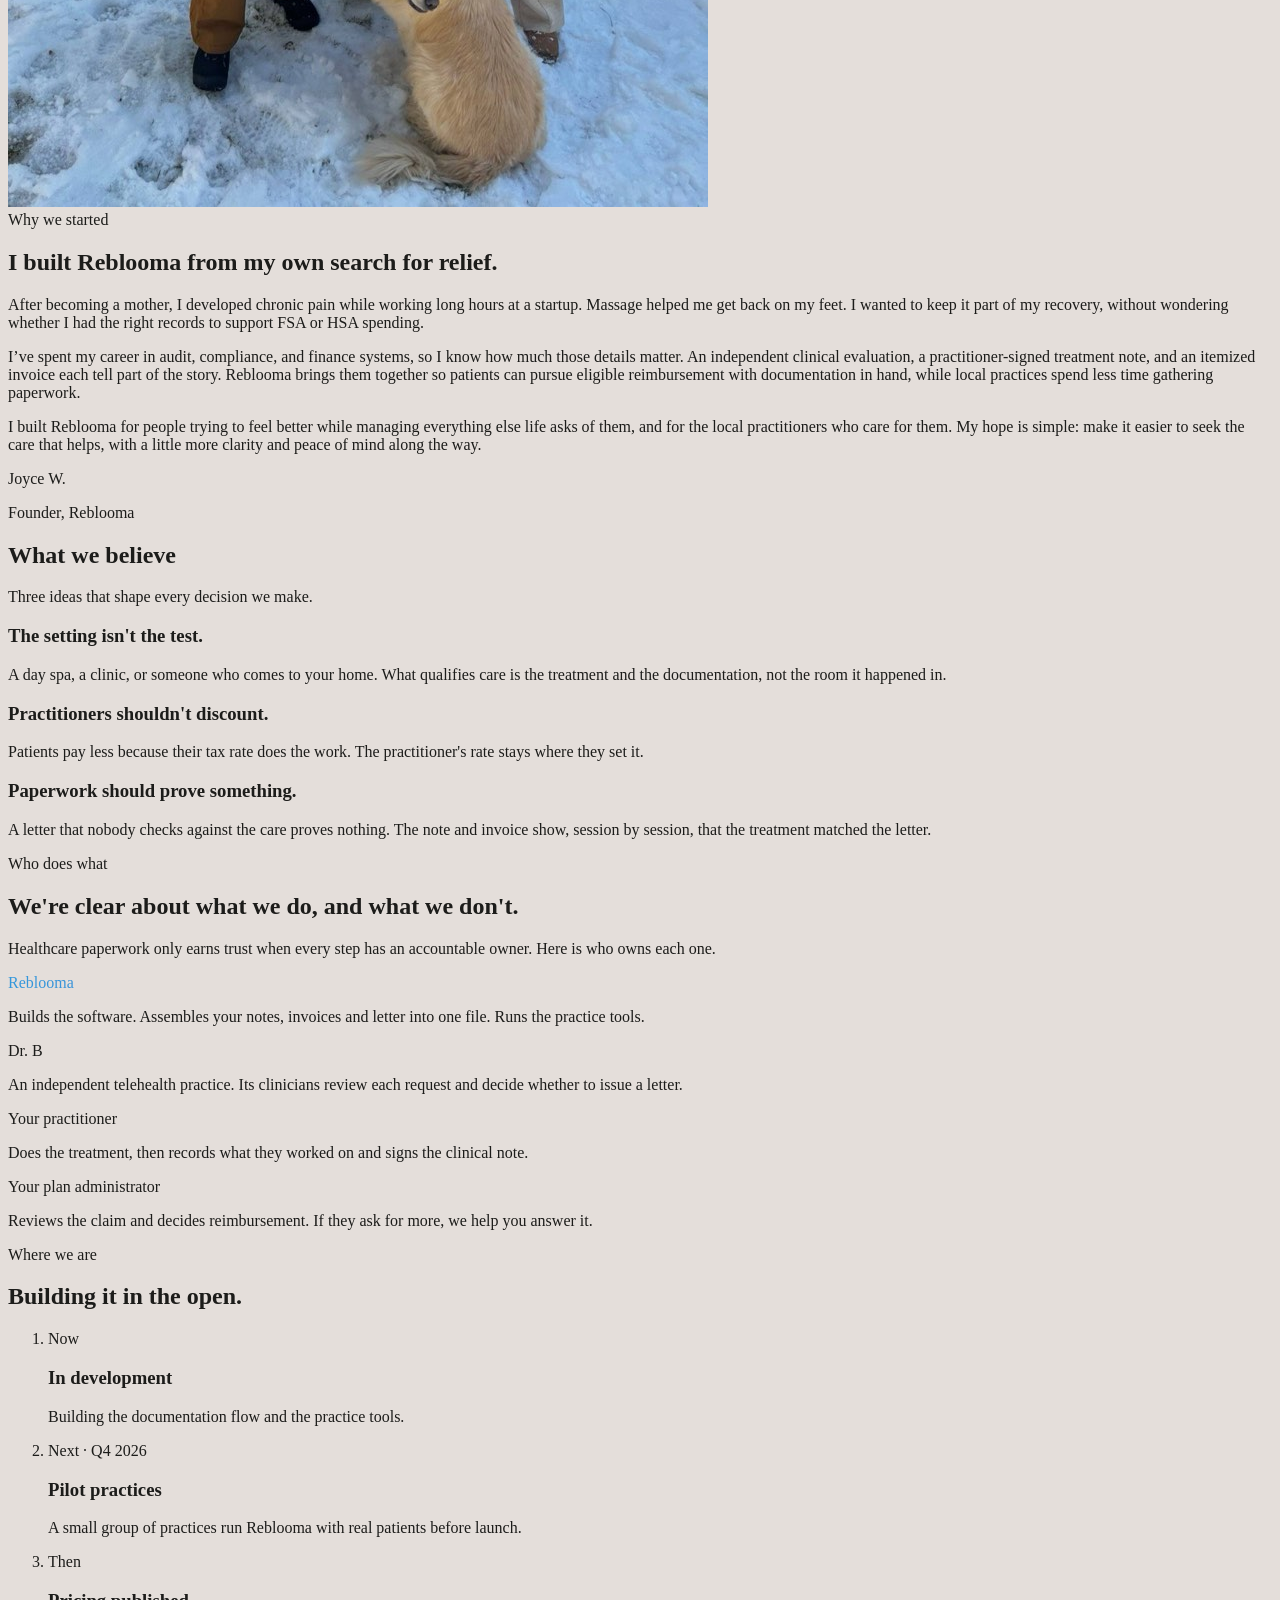
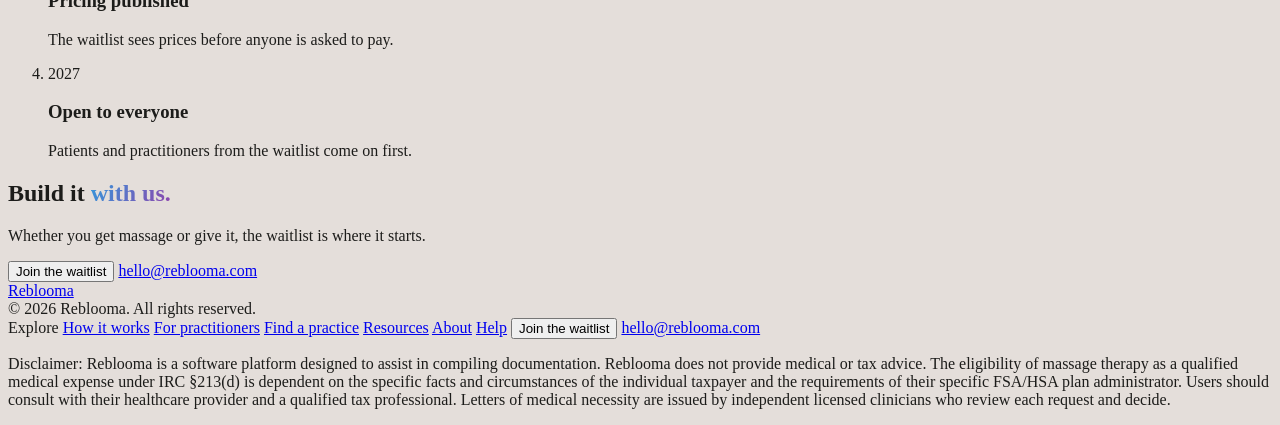
==== commit ffa4b682: "Pair every 'they decide' with the help we give" ====
--- a/about.html
+++ b/about.html
@@ -5,12 +5,12 @@
 <meta content="width=device-width, initial-scale=1.0" name="viewport">
 <title>About Reblooma</title>
 <meta name="description" content="Why Reblooma exists: massage is care, and the paperwork should say so.">
-<link rel="canonical" href="https://www.reblooma.com/about.html">
+<link rel="canonical" href="https://reblooma.com/about.html">
 <meta property="og:type" content="website">
 <meta property="og:site_name" content="Reblooma">
 <meta property="og:title" content="About Reblooma">
 <meta property="og:description" content="Why Reblooma exists: massage is care, and the paperwork should say so.">
-<meta property="og:url" content="https://www.reblooma.com/about.html">
+<meta property="og:url" content="https://reblooma.com/about.html">
 <meta name="theme-color" content="#e4deda">
 <link rel="icon" href="https://lh3.googleusercontent.com/aida-public/[base64]">
 <script src="https://cdn.tailwindcss.com?plugins=forms,container-queries"></script>
@@ -113,7 +113,7 @@
 <div class="bg-[#f3f0ed] border-2 border-ink rounded-[4px] p-6"><p class="font-label-caps text-label-caps uppercase tracking-widest brand-gradient-text mb-3">Reblooma</p><p class="text-ink/80 text-[0.95rem] leading-relaxed">Builds the software. Assembles your notes, invoices and letter into one file. Runs the practice tools.</p></div>
 <div class="bg-[#f3f0ed] border border-[#16181a]/[0.08] rounded-[4px] p-6"><p class="font-label-caps text-label-caps uppercase tracking-widest text-ink/42 mb-3">Dr. B</p><p class="text-ink/80 text-[0.95rem] leading-relaxed">An independent telehealth practice. Its clinicians review each request and decide whether to issue a letter.</p></div>
 <div class="bg-[#f3f0ed] border border-[#16181a]/[0.08] rounded-[4px] p-6"><p class="font-label-caps text-label-caps uppercase tracking-widest text-ink/42 mb-3">Your practitioner</p><p class="text-ink/80 text-[0.95rem] leading-relaxed">Does the treatment, then records what they worked on and signs the clinical note.</p></div>
-<div class="bg-[#f3f0ed] border border-[#16181a]/[0.08] rounded-[4px] p-6"><p class="font-label-caps text-label-caps uppercase tracking-widest text-ink/42 mb-3">Your plan administrator</p><p class="text-ink/80 text-[0.95rem] leading-relaxed">Decides whether a claim is reimbursed. Nobody else can promise that, including us.</p></div>
+<div class="bg-[#f3f0ed] border border-[#16181a]/[0.08] rounded-[4px] p-6"><p class="font-label-caps text-label-caps uppercase tracking-widest text-ink/42 mb-3">Your plan administrator</p><p class="text-ink/80 text-[0.95rem] leading-relaxed">Reviews the claim and decides reimbursement. If they ask for more, we help you answer it.</p></div>
 </div>
 </div>
 </section>
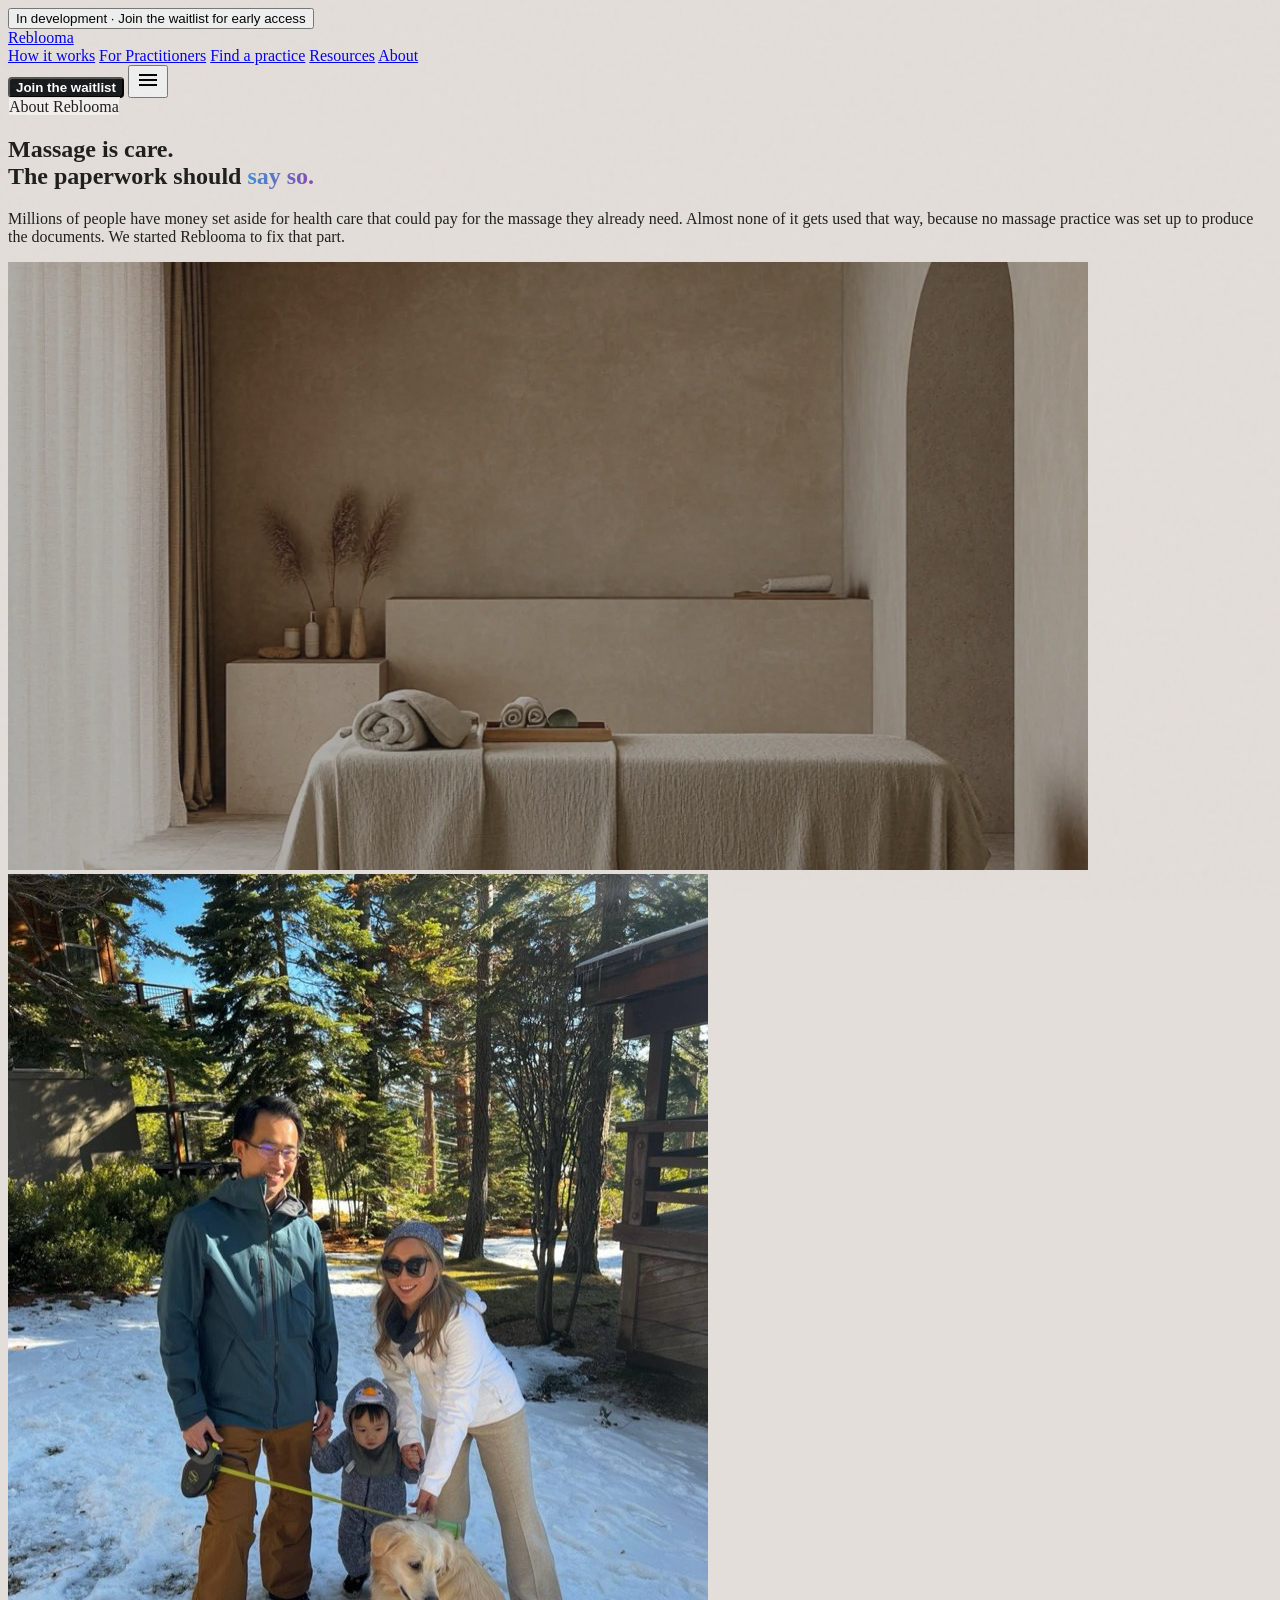
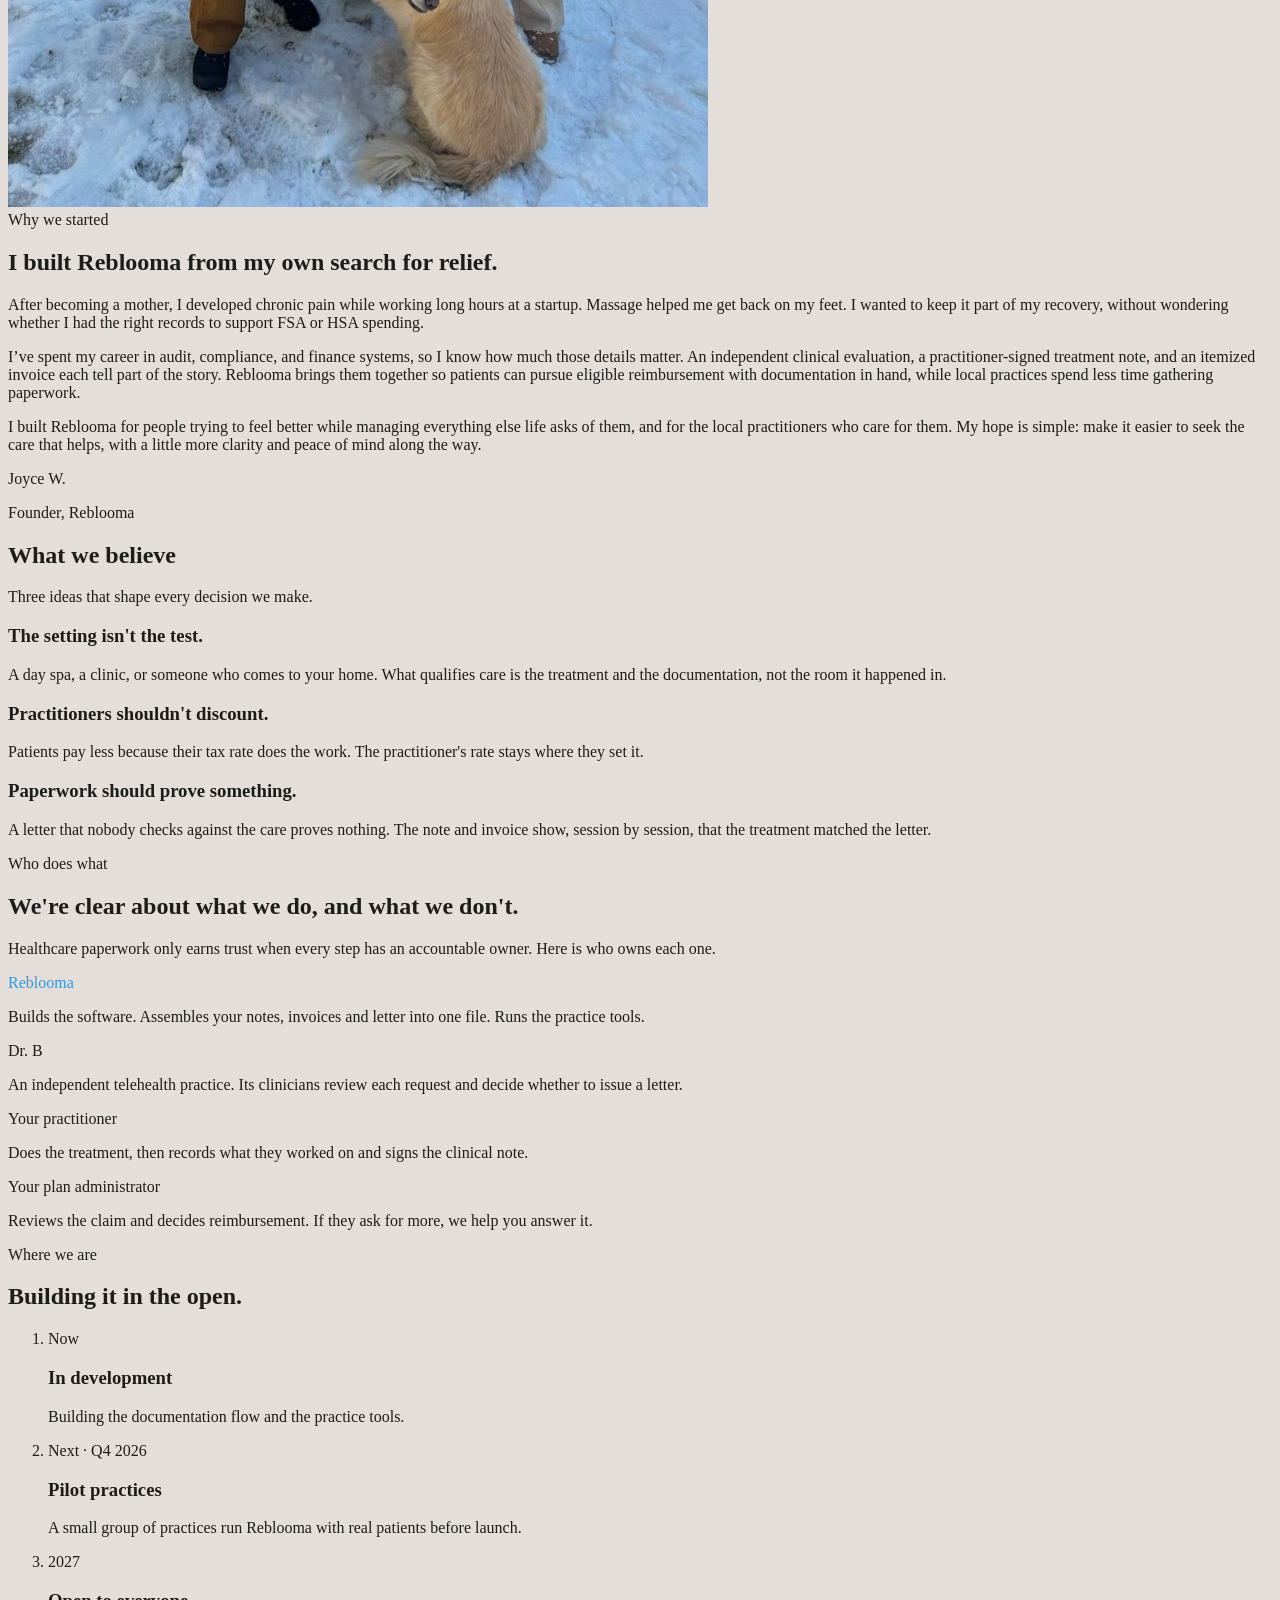
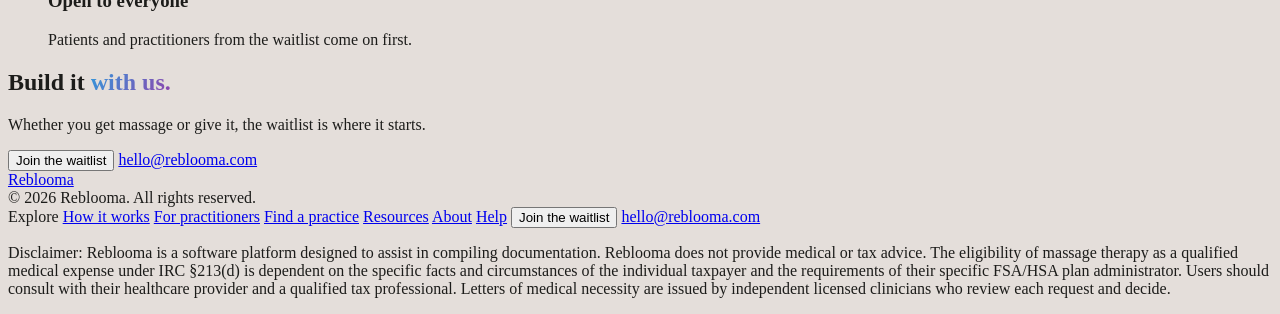
==== commit ef796d88: "Drop the pricing step from the timeline" ====
--- a/about.html
+++ b/about.html
@@ -56,13 +56,13 @@
 
 <!-- BEGIN: Hero -->
 <section class="max-w-7xl mx-auto px-container-padding pt-20 md:pt-24 pb-[52px] md:pb-section-gap">
-<div class="grid grid-cols-1 lg:grid-cols-2 gap-16 items-center">
+<div class="grid grid-cols-1 lg:grid-cols-2 gap-16 items-start">
 <div class="space-y-8">
 <span class="font-label-caps text-label-caps uppercase tracking-widest text-primary border border-primary/20 px-3 py-1 rounded-full surface-tier-1 inline-block">About Reblooma</span>
 <h1 class="font-display-lg-mobile md:font-display-lg text-display-lg-mobile md:text-display-lg text-primary">Massage is care. <br>The paperwork should <span class="brand-gradient-text">say so.</span></h1>
 <p class="font-body-lg text-body-lg text-on-surface-variant max-w-xl">Millions of people have money set aside for health care that could pay for the massage they already need. Almost none of it gets used that way, because no massage practice was set up to produce the documents. We started Reblooma to fix that part.</p>
 </div>
-<img src="assets/img/treatment-room.webp" width="1080" height="608" decoding="async" class="w-full rounded-[4px] border border-[#16181a]/[0.08] shadow-sm object-cover" alt="A quiet treatment room: a linen-draped massage table, rolled towels and dried grasses against a warm plaster wall">
+<img src="assets/img/treatment-room.webp" width="1080" height="608" decoding="async" class="w-full rounded-[4px] border border-[#16181a]/[0.08] shadow-sm object-cover lg:mt-14" alt="A quiet treatment room: a linen-draped massage table, rolled towels and dried grasses against a warm plaster wall">
 </div>
 </section>
 <!-- END: Hero -->
@@ -127,7 +127,7 @@
 <ol class="relative border-l border-ink/15 ml-2 [&>li]:-ml-2">
 <li class="relative pl-10 pb-10 last:pb-0"><span class="absolute left-0 top-1 w-4 h-4 rounded-full savings-bar-gradient"></span><p class="font-label-caps text-label-caps uppercase tracking-widest text-ink/42 mb-1">Now</p><h3 class="font-headline-sm text-[20px] text-ink mb-1">In development</h3><p class="text-ink/62">Building the documentation flow and the practice tools.</p></li>
 <li class="relative pl-10 pb-10 last:pb-0"><span class="absolute left-0 top-1 w-4 h-4 rounded-full bg-ink/30"></span><p class="font-label-caps text-label-caps uppercase tracking-widest text-ink/42 mb-1">Next · Q4 2026</p><h3 class="font-headline-sm text-[20px] text-ink mb-1">Pilot practices</h3><p class="text-ink/62">A small group of practices run Reblooma with real patients before launch.</p></li>
-<li class="relative pl-10 pb-10 last:pb-0"><span class="absolute left-0 top-1 w-4 h-4 rounded-full bg-transparent border border-ink/30"></span><p class="font-label-caps text-label-caps uppercase tracking-widest text-ink/42 mb-1">Then</p><h3 class="font-headline-sm text-[20px] text-ink mb-1">Pricing published</h3><p class="text-ink/62">The waitlist sees prices before anyone is asked to pay.</p></li>
+
 <li class="relative pl-10 pb-10 last:pb-0"><span class="absolute left-0 top-1 w-4 h-4 rounded-full bg-transparent border border-ink/30"></span><p class="font-label-caps text-label-caps uppercase tracking-widest text-ink/42 mb-1">2027</p><h3 class="font-headline-sm text-[20px] text-ink mb-1">Open to everyone</h3><p class="text-ink/62">Patients and practitioners from the waitlist come on first.</p></li>
 </ol>
 </div>
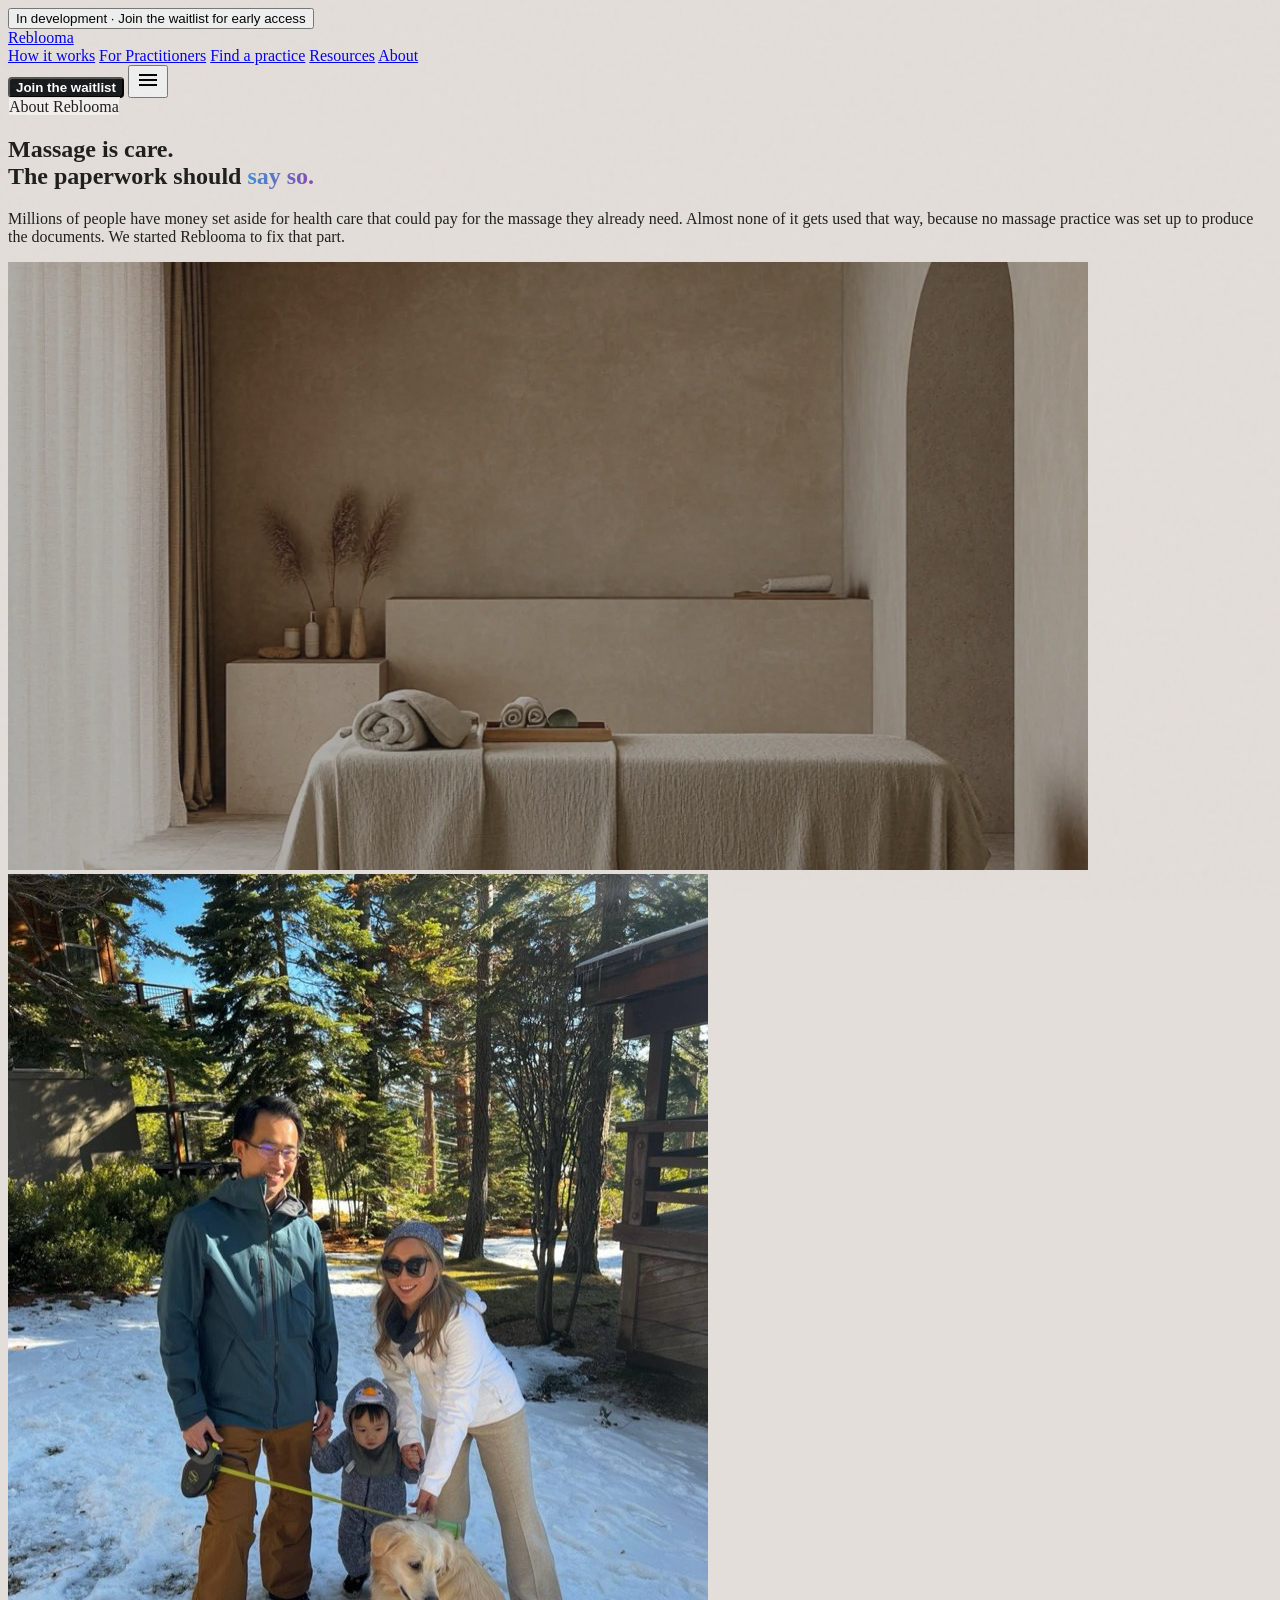
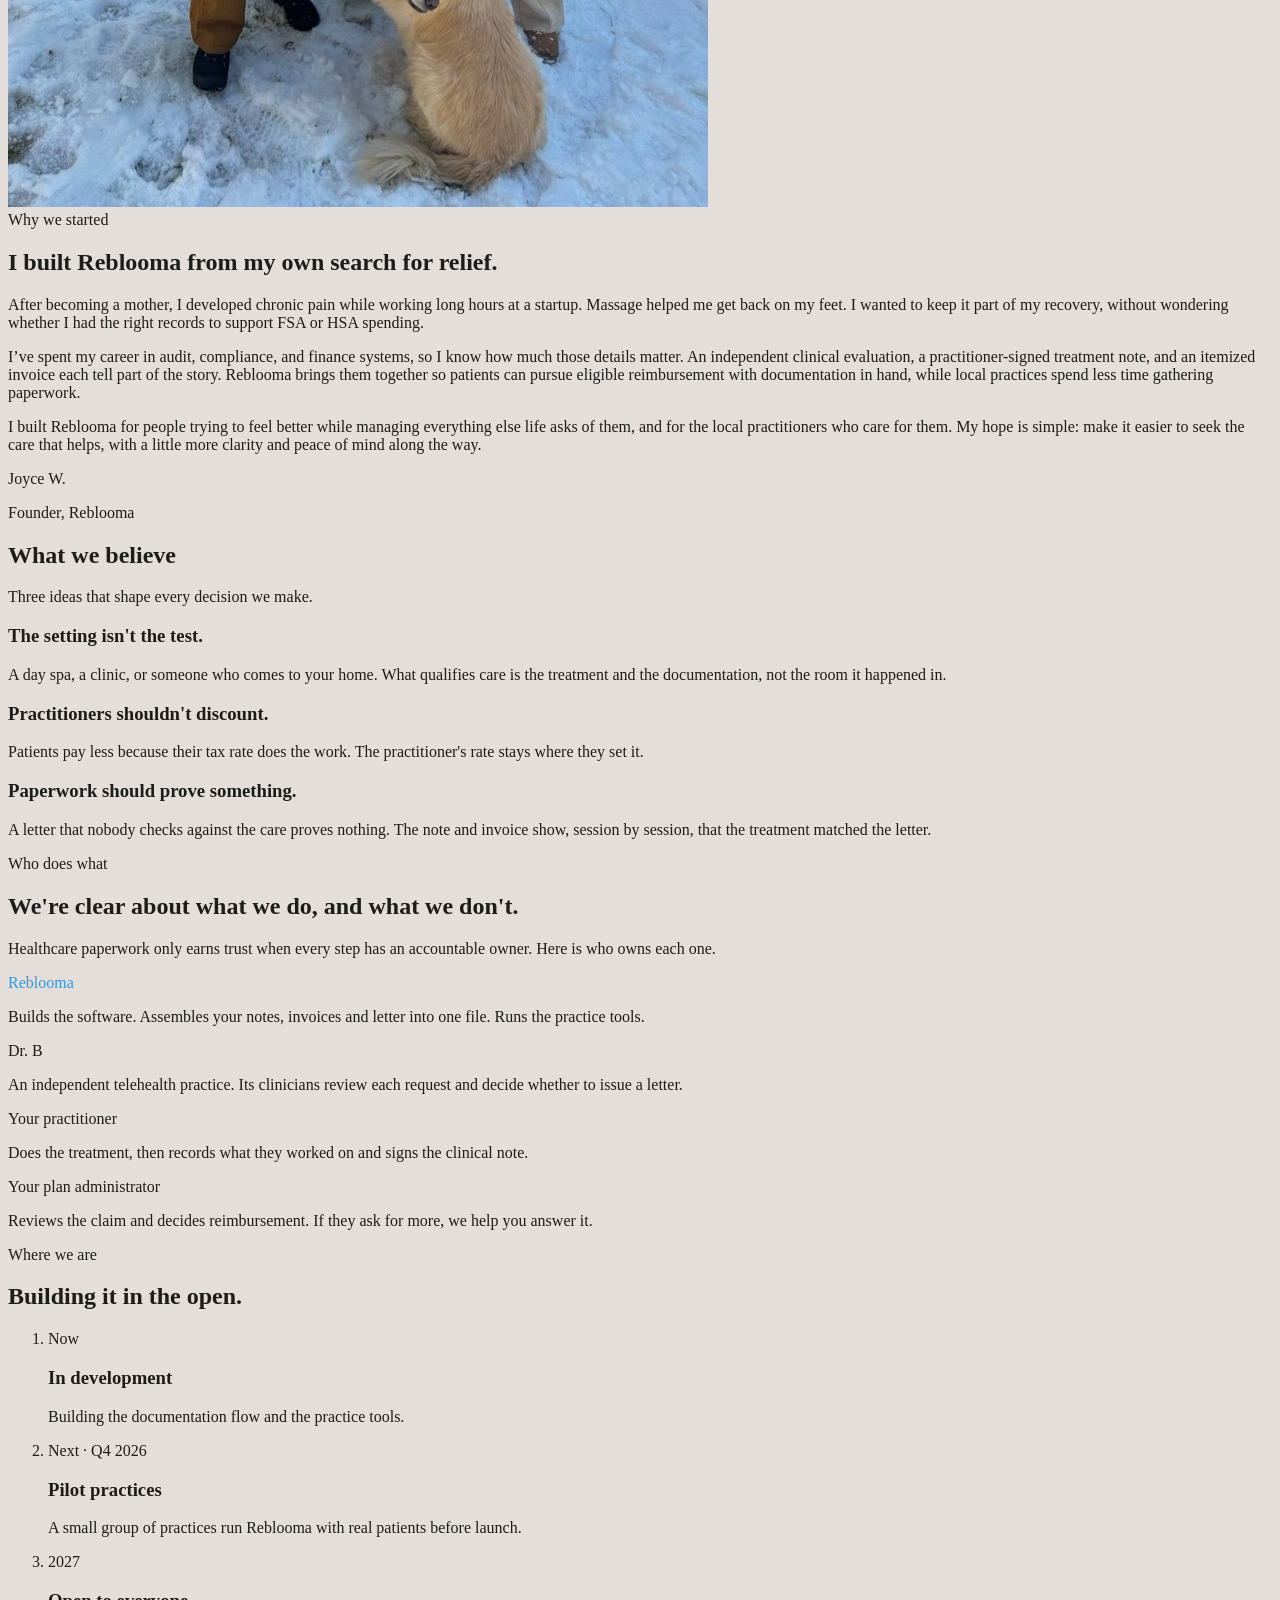
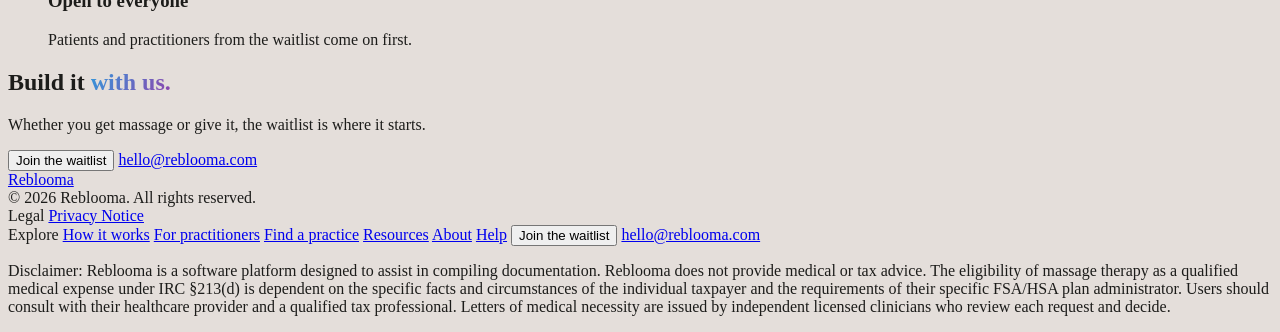
==== commit a48f00f5: "Add privacy notice" ====
--- a/about.html
+++ b/about.html
@@ -18,6 +18,7 @@
 <link href="https://fonts.googleapis.com/css2?family=Lora:ital,wght@0,400..700;1,400..700&amp;family=Source+Sans+3:ital,wght@0,200..900;1,200..900&amp;display=swap" rel="stylesheet">
 <link href="https://fonts.googleapis.com/css2?family=Material+Symbols+Outlined:wght,FILL@100..700,0..1&amp;display=swap" rel="stylesheet">
 <link rel="stylesheet" href="assets/site.css">
+<script src="assets/analytics.js"></script>
 <script src="assets/site.js" defer></script>
 </head>
 <body class="font-body-md antialiased relative selection:bg-tertiary-container selection:text-surface">
@@ -168,10 +169,14 @@
 <!-- BEGIN: Footer -->
 <footer class="bg-surface-container border-t border-outline-variant/30 relative z-20">
 
-<div class="grid grid-cols-1 md:grid-cols-2 gap-8 md:gap-12 max-w-7xl mx-auto px-container-padding py-20 items-start">
+<div class="grid grid-cols-1 md:grid-cols-3 gap-8 md:gap-12 max-w-7xl mx-auto px-container-padding py-20 items-start">
 <div>
 <a class="font-headline-sm text-headline-sm font-bold text-primary block mb-6" href="index.html">Reblooma</a>
 <div class="font-label-caps text-label-caps text-on-surface-variant/70">&copy; 2026 Reblooma. All rights reserved.</div>
+</div>
+<div class="flex flex-col gap-4">
+<span class="font-label-caps text-label-caps text-primary font-semibold mb-2">Legal</span>
+<a class="font-body-md text-body-md text-on-surface-variant hover:text-primary hover:underline transition-all text-left" href="privacy.html">Privacy Notice</a>
 </div>
 <div class="flex flex-col gap-4">
 <span class="font-label-caps text-label-caps text-primary font-semibold mb-2">Explore</span>
